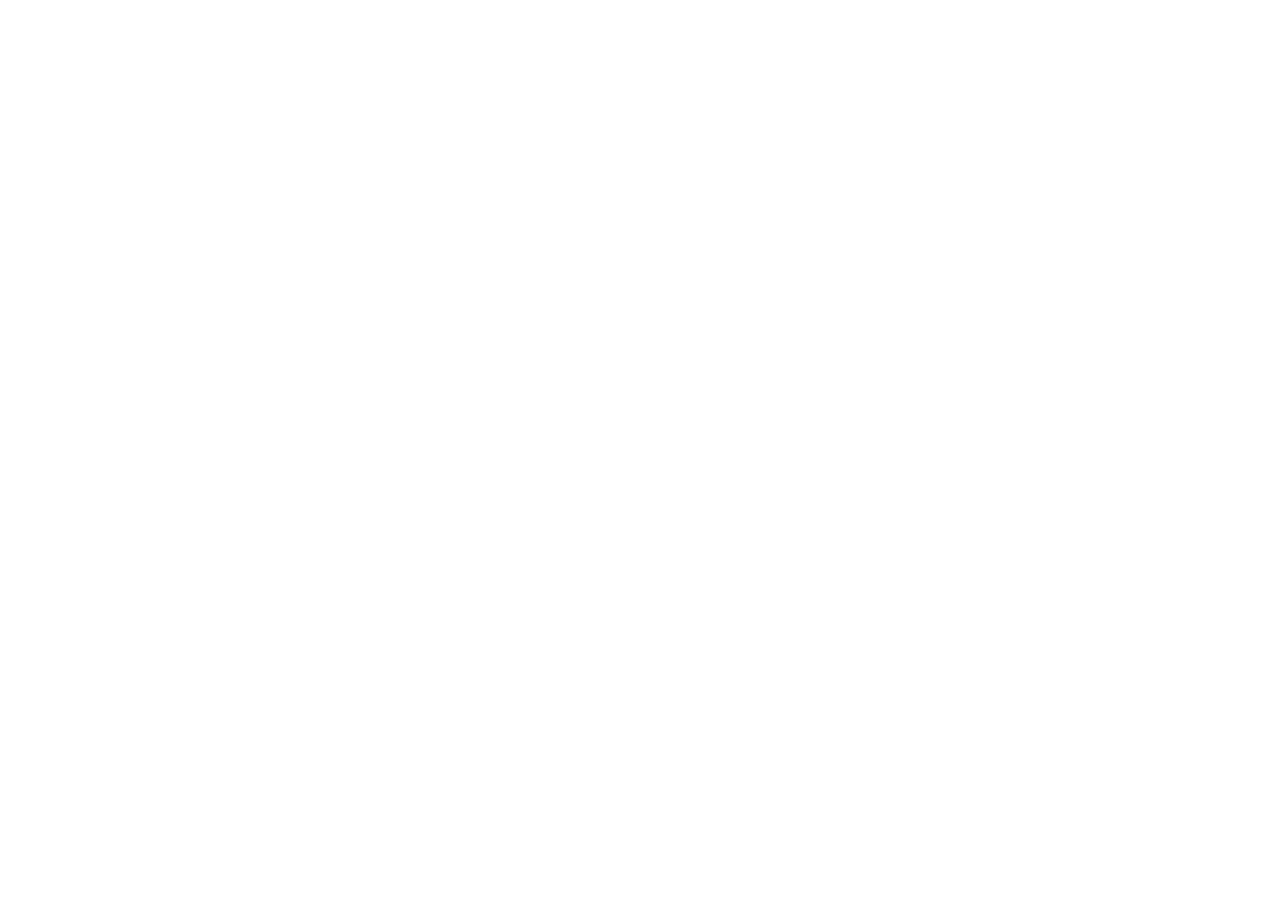
==== index.html @ 8a323f97 "Update index.html" ====
<!DOCTYPE html>
<html lang="en">
<head>
    <meta charset="UTF-8">
    <meta name="viewport" content="width=device-width, initial-scale=1.0">
    <meta http-equiv="refresh" content="0; url=https://github.com/doughmination">
    <title>Redirecting...</title>
    <link rel="stylesheet" href="/style.css">
</head>
<body>
    <div class="container">
        <a rel="me" href="https://mastodon.social/@doughmination" style="display: none;"></a>
        <h1>Redirecting...</h1>
        <div class="spinner"></div>
        <p>If you are not redirected automatically, <a href="https://github.com/doughmination">click here</a>.</p>
    </div>
    
    <script>
        // JavaScript redirect as backup
        window.location.href = "https://github.com/doughmination";
    </script>
</body>
</html>
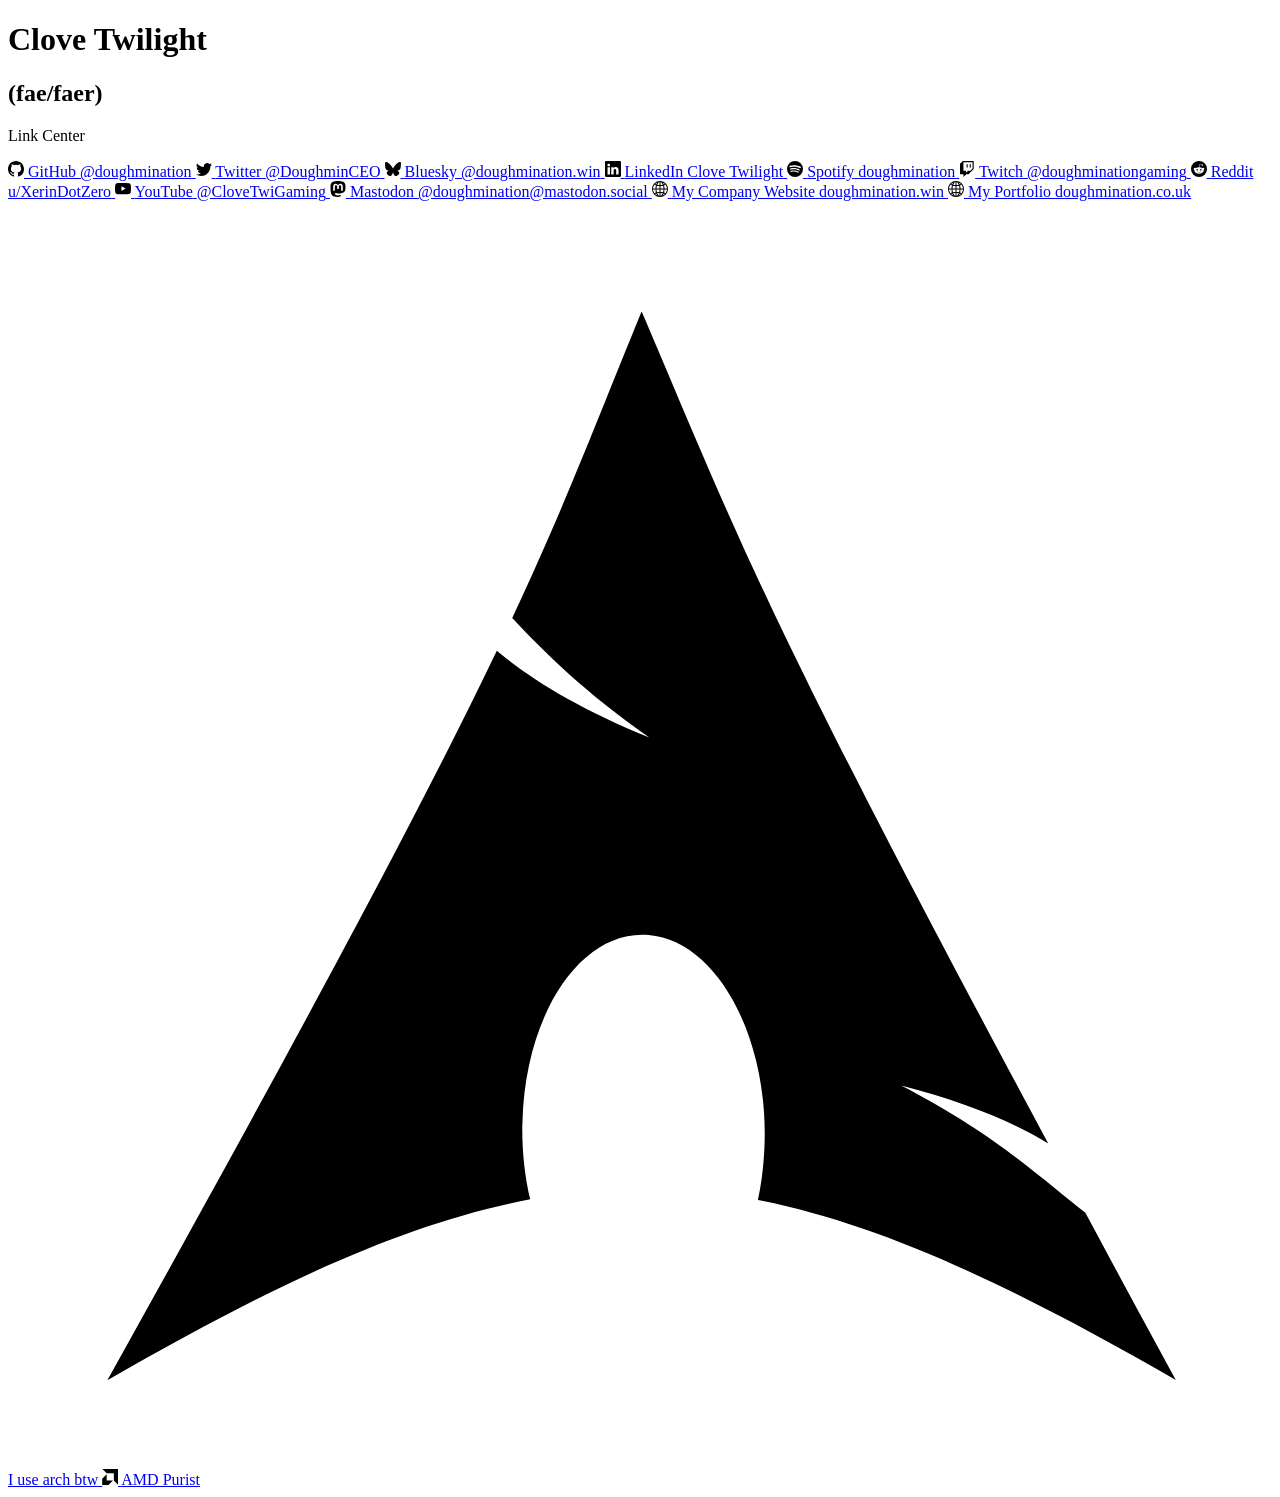
==== commit cc8b89df: "Finish site" ====
--- a/index.html
+++ b/index.html
@@ -1,23 +1,156 @@
 <!DOCTYPE html>
 <html lang="en">
+
 <head>
     <meta charset="UTF-8">
     <meta name="viewport" content="width=device-width, initial-scale=1.0">
-    <meta http-equiv="refresh" content="0; url=https://github.com/doughmination">
-    <title>Redirecting...</title>
+    <title>Clove Twilight - Link Center</title>
     <link rel="stylesheet" href="/style.css">
+    <link rel="icon" type="image/svg+xml" href="/svg/favicon.svg">
+
+    <!-- SEO Meta Tags -->
+    <meta name="description" content="Link Center for Clove Twilight" />
+    <meta name="keywords" content="Portfolio, Personal, Developer" />
+    <meta name="author" content="doughmination" />
+    <meta name="robots" content="index, follow, max-image-preview:large, max-snippet:-1, max-video-preview:-1" />
+
+    <!-- Canonical URL -->
+    <link rel="canonical" href="https://doughmination.github.io" />
+
+    <!-- Alternate for mobile -->
+    <link rel="alternate" media="only screen and (max-width: 640px)" href="https://doughmination.github.io" />
+
+    <!-- Theme Color -->
+    <meta name="theme-color" content="#cba6f7" />
+
+    <!-- Open Graph / Discord / Facebook -->
+    <meta property="og:site_name" content="Clove Twilight">
+    <meta property="og:title" content="Clove Twilight - Link Center" />
+    <meta property="og:description" content="Link Center for Clove Twilight" />
+    <meta property="og:type" content="website" />
+    <meta property="og:url" content="https://doughmination.github.io" />
+    <meta property="og:locale" content="en_GB" />
+
+    <!-- Twitter Card -->
+    <meta name="twitter:card" content="summary_large_image" />
+    <meta name="twitter:title" content="Clove Twilight - Link Center" />
+    <meta name="twitter:description" content="Link Center for Clove Twilight" />
+    <link href="/style.css" rel="stylesheet" />
 </head>
+
 <body>
-    <div class="container">
-        <a rel="me" href="https://mastodon.social/@doughmination" style="display: none;"></a>
-        <h1>Redirecting...</h1>
-        <div class="spinner"></div>
-        <p>If you are not redirected automatically, <a href="https://github.com/doughmination">click here</a>.</p>
-    </div>
-    
-    <script>
-        // JavaScript redirect as backup
-        window.location.href = "https://github.com/doughmination";
-    </script>
+    <a rel="me" href="https://mastodon.social/@doughmination" style="display: none;"></a>
+    <main class="hub">
+        <header class="hub-header">
+            <h1>Clove Twilight</h1>
+            <h2 class="pronouns">(fae/faer)</h2>
+            <p class="tagline">Link Center</p>
+        </header>
+
+        <nav class="links">
+            <a class="link-card" href="https://github.com/doughmination">
+                <img class="icon" src="/svg/github.svg" alt="">
+                <span class="link-text">
+                    <span class="link-title">GitHub</span>
+                    <span class="link-sub">@doughmination</span>
+                </span>
+            </a>
+
+            <a class="link-card" href="https://x.com/DoughminCEO">
+                <img class="icon" src="/svg/twitter.svg" alt="">
+                <span class="link-text">
+                    <span class="link-title">Twitter</span>
+                    <span class="link-sub">@DoughminCEO</span>
+                </span>
+            </a>
+
+            <a class="link-card" href="https://bsky.app/profile/doughmination.win">
+                <img class="icon" src="/svg/bluesky.svg" alt="">
+                <span class="link-text">
+                    <span class="link-title">Bluesky</span>
+                    <span class="link-sub">@doughmination.win</span>
+                </span>
+            </a>
+
+            <a class="link-card" href="https://www.linkedin.com/in/estrogen/">
+                <img class="icon" src="/svg/linkedin.svg" alt="">
+                <span class="link-text">
+                    <span class="link-title">LinkedIn</span>
+                    <span class="link-sub">Clove Twilight</span>
+                </span>
+            </a>
+
+            <a class="link-card" href="https://open.spotify.com/user/x060f5w4ftwv8zc8fi9662t70">
+                <img class="icon" src="/svg/spotify.svg" alt="">
+                <span class="link-text">
+                    <span class="link-title">Spotify</span>
+                    <span class="link-sub">doughmination</span>
+                </span>
+            </a>
+
+            <a class="link-card" href="https://www.twitch.tv/doughminationgaming">
+                <img class="icon" src="/svg/twitch.svg" alt="">
+                <span class="link-text">
+                    <span class="link-title">Twitch</span>
+                    <span class="link-sub">@doughminationgaming</span>
+                </span>
+            </a>
+
+            <a class="link-card" href="https://www.reddit.com/user/XerinDotZero/">
+                <img class="icon" src="/svg/reddit.svg" alt="">
+                <span class="link-text">
+                    <span class="link-title">Reddit</span>
+                    <span class="link-sub">u/XerinDotZero</span>
+                </span>
+            </a>
+
+            <a class="link-card" href="https://www.youtube.com/@CloveTwiGaming">
+                <img class="icon" src="/svg/youtube.svg" alt="">
+                <span class="link-text">
+                    <span class="link-title">YouTube</span>
+                    <span class="link-sub">@CloveTwiGaming</span>
+                </span>
+            </a>
+
+            <a class="link-card" rel="me" href="https://mastodon.social/@doughmination">
+                <img class="icon" src="/svg/mastodon.svg" alt="">
+                <span class="link-text">
+                    <span class="link-title">Mastodon</span>
+                    <span class="link-sub">@doughmination@mastodon.social</span>
+                </span>
+            </a>
+
+            <a class="link-card" href="https://doughmination.win/">
+                <img class="icon" src="/svg/site.svg" alt="">
+                <span class="link-text">
+                    <span class="link-title">My Company Website</span>
+                    <span class="link-sub">doughmination.win</span>
+                </span>
+            </a>
+
+            <a class="link-card" href="https://doughmination.co.uk/">
+                <img class="icon" src="/svg/site.svg" alt="">
+                <span class="link-text">
+                    <span class="link-title">My Portfolio</span>
+                    <span class="link-sub">doughmination.co.uk</span>
+                </span>
+            </a>
+
+            <a class="link-card arch" href="/">
+                <img class="icon" src="/svg/arch.svg" alt="">
+                <span class="link-text">
+                    <span class="link-title">I use arch btw</span>
+                </span>
+            </a>
+            <a class="link-card arch" href="/">
+                <img class="icon" src="/svg/amd.svg" alt="">
+                <span class="link-text">
+                    <span class="link-title">AMD Purist</span>
+                </span>
+            </a>
+        </nav>
+    </main>
+    <script src="/cat.js" data-cat="/oneko.gif"></script>
 </body>
-</html>
+
+</html>
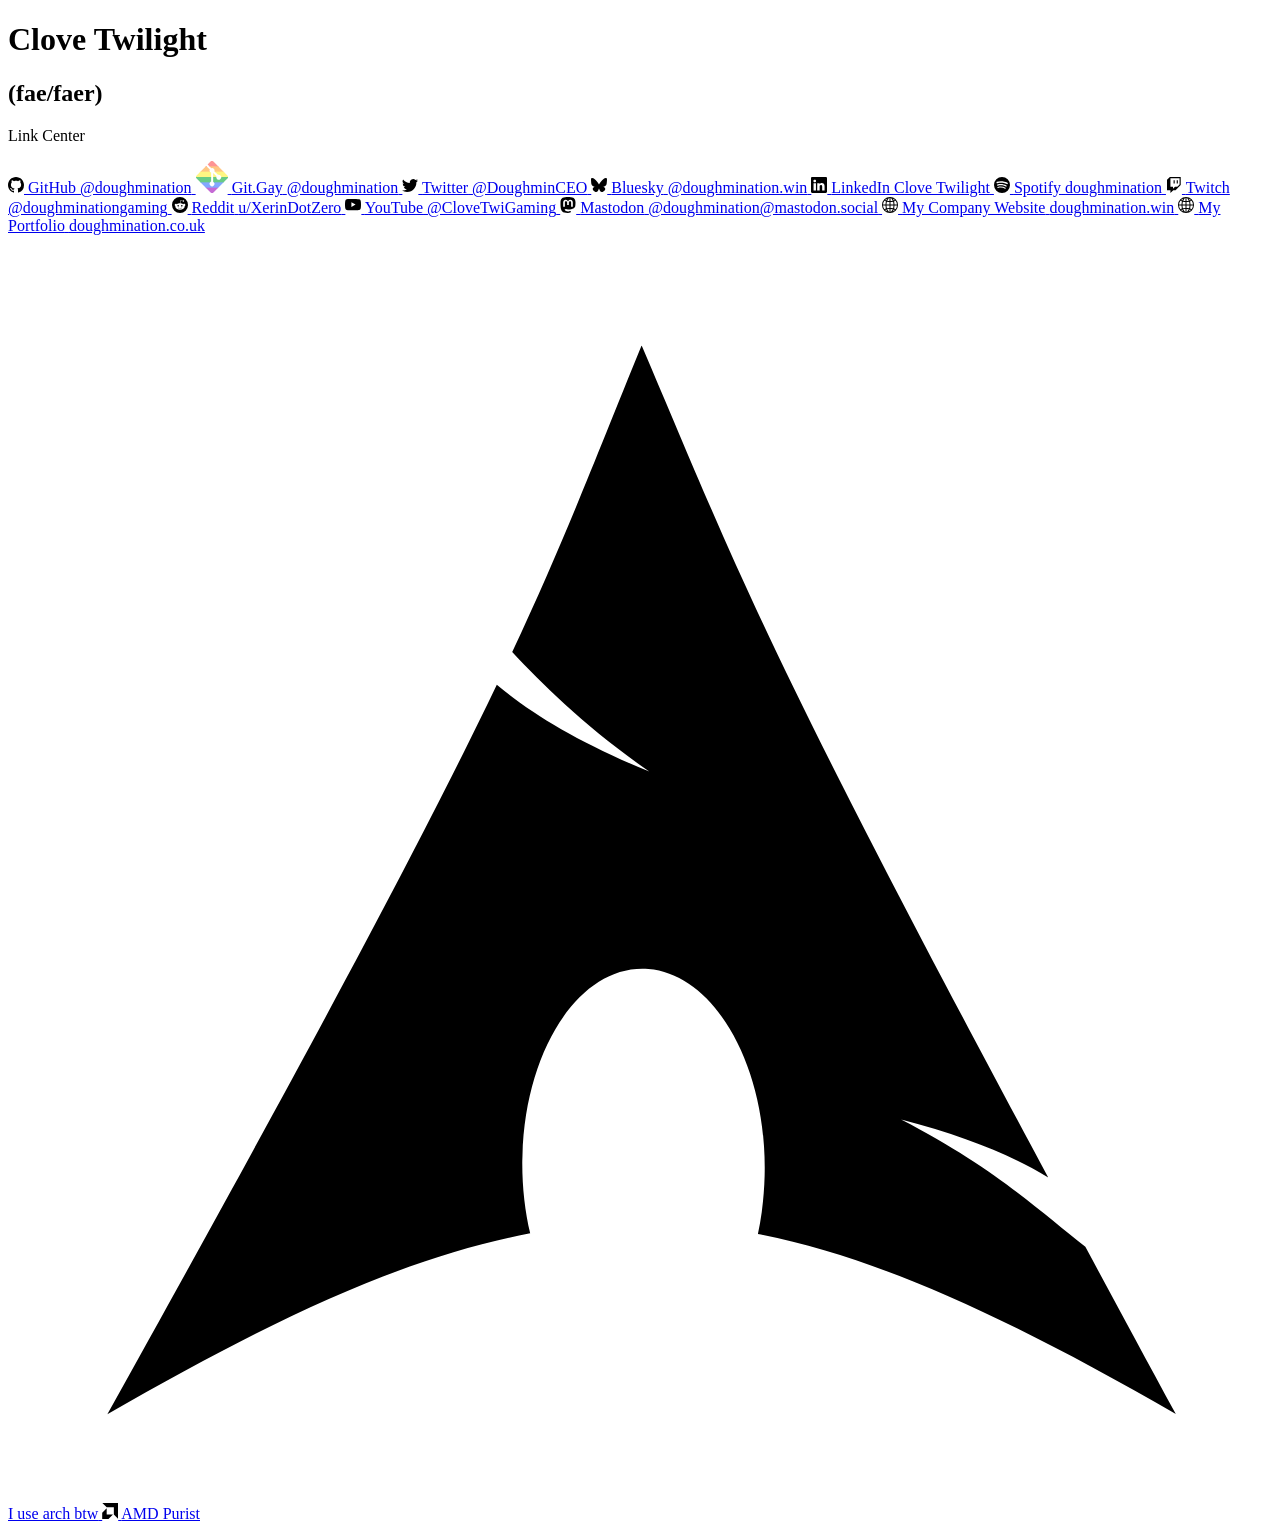
==== commit e20dd636: "ALMOST FORGOT GIT.GAY" ====
--- a/index.html
+++ b/index.html
@@ -52,6 +52,14 @@
                 <img class="icon" src="/svg/github.svg" alt="">
                 <span class="link-text">
                     <span class="link-title">GitHub</span>
+                    <span class="link-sub">@doughmination</span>
+                </span>
+            </a>
+
+            <a class="link-card" href="https://git.gay/doughmination">
+                <img class="icon" src="/svg/git-gay.svg" alt="">
+                <span class="link-text">
+                    <span class="link-title">Git.Gay</span>
                     <span class="link-sub">@doughmination</span>
                 </span>
             </a>
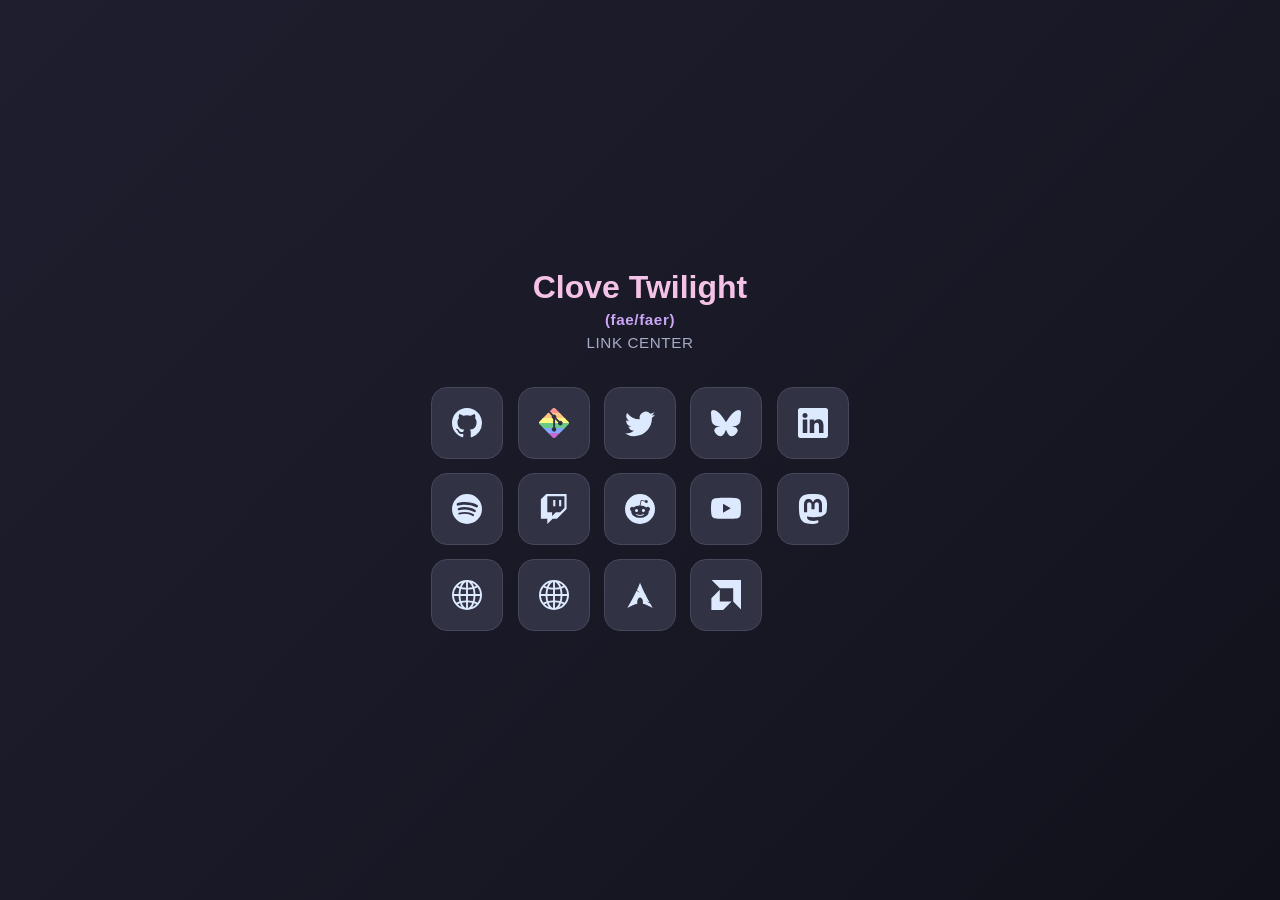
==== commit 97ca82dd: "okay minor fix" ====
--- a/index.html
+++ b/index.html
@@ -57,7 +57,7 @@
             </a>
 
             <a class="link-card" href="https://git.gay/doughmination">
-                <img class="icon" src="/svg/git-gay.svg" alt="">
+                <img class="icon raw" src="/svg/git-gay.svg" alt="">
                 <span class="link-text">
                     <span class="link-title">Git.Gay</span>
                     <span class="link-sub">@doughmination</span>
--- a/style.css
+++ b/style.css
@@ -0,0 +1,219 @@
+/* Comic Code Import*/
+@font-face {
+  font-family: 'Comic Code';
+  src: url('https://fonts.doughmination.co.uk/ComicCode-Regular_2022-05-24-151938_hsmz.woff2') format('woff2'),
+    url('https://fonts.doughmination.co.uk/ComicCode-Regular_2022-05-24-151938_hsmz.woff') format('woff');
+  font-weight: 400;
+  font-style: normal;
+}
+
+@font-face {
+  font-family: 'Comic Code';
+  src: url('https://fonts.doughmination.co.uk/ComicCode-Italic_2022-05-24-151939_rdtu.woff2') format('woff2'),
+    url('https://fonts.doughmination.co.uk/ComicCode-Italic_2022-05-24-151939_rdtu.woff') format('woff');
+  font-weight: 400;
+  font-style: italic;
+}
+
+@font-face {
+  font-family: 'Comic Code';
+  src: url('https://fonts.doughmination.co.uk/ComicCode-Medium_2022-05-24-151941_ugqm.woff2') format('woff2'),
+    url('https://fonts.doughmination.co.uk/ComicCode-Medium_2022-05-24-151941_ugqm.woff') format('woff');
+  font-weight: 500;
+  font-style: normal;
+}
+
+@font-face {
+  font-family: 'Comic Code';
+  src: url('https://fonts.doughmination.co.uk/ComicCode-Bold_2022-05-24-152309_zqkm.woff2') format('woff2'),
+    url('https://fonts.doughmination.co.uk/ComicCode-Bold_2022-05-24-152309_zqkm.woff') format('woff');
+  font-weight: 700;
+  font-style: normal;
+}
+
+:root {
+  /* https://catppuccin.com/palette/ */
+  /* Catppuccin Mocha */
+  /* accents */
+  --rosewater: #f5e0dc;
+  --flamingo: #f2cdcd;
+  --pink: #f5c2e7;
+  --mauve: #cba6f7;
+  --red: #f38ba8;
+  --maroon: #eba0ac;
+  --peach: #fab387;
+  --yellow: #f9e2af;
+  --green: #a6e3a1;
+  --teal: #94e2d5;
+  --sky: #89dceb;
+  --saphire: #74c7ec;
+  --blue: #89b4fa;
+  /* a lovely new blue passport */
+  --lavender: #b4befe;
+  /* Text */
+  --text: #cdd6f4;
+  --subtext-0: #a6adc8;
+  --subtext-1: #bac2de;
+  --overlay-0: #6c7086;
+  --overlay-1: #7f849c;
+  --overlay-2: #9399b2;
+  --surface-0: #313244;
+  --surface-1: #45475a;
+  --surface-2: #585b70;
+  /* Backgrounds */
+  --base: #1e1e2e;
+  --mantle: #181825;
+  --crust: #11111b;
+  /* Is this the crusty crab? */
+}
+
+* {
+  box-sizing: border-box;
+}
+
+body {
+  font-family: 'Comic Code', sans-serif;
+  display: flex;
+  justify-content: center;
+  align-items: center;
+  min-height: 100vh;
+  margin: 0;
+  padding: 2rem 1rem;
+  background: linear-gradient(135deg, var(--base) 0%, var(--mantle) 60%, var(--crust) 100%);
+  color: var(--text);
+}
+
+.hub {
+  width: 100%;
+  max-width: 460px;
+}
+
+.hub-header {
+  text-align: center;
+  margin-bottom: 2.25rem;
+}
+
+.hub-header h1 {
+  margin: 0;
+  font-size: 2rem;
+  font-weight: 700;
+  color: var(--pink);
+}
+
+.tagline {
+  margin: 0.35rem 0 0;
+  color: var(--subtext-0);
+  font-size: 0.95rem;
+  letter-spacing: 0.04em;
+  text-transform: uppercase;
+}
+
+.pronouns {
+    margin: 0.35rem 0 0;
+  color: var(--mauve);
+  font-size: 0.95rem;
+  letter-spacing: 0.04em;
+  text-transform: lowercase;
+}
+
+.links {
+  display: grid;
+  grid-template-columns: repeat(auto-fit, 72px);
+  gap: 0.9rem;
+  justify-content: center;
+}
+
+.link-card {
+  position: relative;
+  display: flex;
+  align-items: center;
+  justify-content: center;
+  width: 72px;
+  height: 72px;
+  border-radius: 16px;
+  background: var(--surface-0);
+  border: 1px solid var(--surface-1);
+  color: var(--text);
+  text-decoration: none;
+  transition: transform 0.15s ease, border-color 0.15s ease,
+    background 0.15s ease, box-shadow 0.15s ease;
+}
+
+.link-card:hover {
+  transform: translateY(-3px);
+  background: var(--surface-1);
+  border-color: var(--pink);
+  box-shadow: 0 6px 20px rgba(245, 194, 231, 0.22);
+}
+
+.icon {
+  width: 30px;
+  height: 30px;
+  flex-shrink: 0;
+  filter: invert(86%) sepia(8%) saturate(900%) hue-rotate(190deg) brightness(105%);
+}
+
+.link-card:hover .icon {
+  filter: invert(78%) sepia(36%) saturate(640%) hue-rotate(280deg) brightness(105%);
+}
+
+/* Keep multicolor icons (e.g. git.gay) at their true colors */
+.icon.raw,
+.link-card:hover .icon.raw {
+  filter: none;
+}
+
+/* Details revealed on hover as a tooltip */
+.link-text {
+  position: absolute;
+  bottom: calc(100% + 10px);
+  left: 50%;
+  transform: translateX(-50%) translateY(4px);
+  display: flex;
+  flex-direction: column;
+  align-items: center;
+  gap: 0.1rem;
+  padding: 0.5rem 0.75rem;
+  border-radius: 10px;
+  background: var(--crust);
+  border: 1px solid var(--pink);
+  box-shadow: 0 6px 18px rgba(17, 17, 27, 0.55);
+  white-space: nowrap;
+  line-height: 1.3;
+  opacity: 0;
+  pointer-events: none;
+  transition: opacity 0.15s ease, transform 0.15s ease;
+  z-index: 10;
+}
+
+/* Tooltip arrow */
+.link-text::after {
+  content: "";
+  position: absolute;
+  top: 100%;
+  left: 50%;
+  transform: translateX(-50%);
+  border: 6px solid transparent;
+  border-top-color: var(--pink);
+}
+
+.link-card:hover .link-text,
+.link-card:focus-visible .link-text {
+  opacity: 1;
+  transform: translateX(-50%) translateY(0);
+}
+
+.link-title {
+  font-weight: 500;
+  font-size: 0.95rem;
+  color: var(--text);
+}
+
+.link-sub {
+  font-size: 0.78rem;
+  color: var(--subtext-0);
+}
+
+.link-card.arch .link-title {
+  color: var(--pink);
+}
--- a/style.css
+++ b/style.css
@@ -0,0 +1,219 @@
+/* Comic Code Import*/
+@font-face {
+  font-family: 'Comic Code';
+  src: url('https://fonts.doughmination.co.uk/ComicCode-Regular_2022-05-24-151938_hsmz.woff2') format('woff2'),
+    url('https://fonts.doughmination.co.uk/ComicCode-Regular_2022-05-24-151938_hsmz.woff') format('woff');
+  font-weight: 400;
+  font-style: normal;
+}
+
+@font-face {
+  font-family: 'Comic Code';
+  src: url('https://fonts.doughmination.co.uk/ComicCode-Italic_2022-05-24-151939_rdtu.woff2') format('woff2'),
+    url('https://fonts.doughmination.co.uk/ComicCode-Italic_2022-05-24-151939_rdtu.woff') format('woff');
+  font-weight: 400;
+  font-style: italic;
+}
+
+@font-face {
+  font-family: 'Comic Code';
+  src: url('https://fonts.doughmination.co.uk/ComicCode-Medium_2022-05-24-151941_ugqm.woff2') format('woff2'),
+    url('https://fonts.doughmination.co.uk/ComicCode-Medium_2022-05-24-151941_ugqm.woff') format('woff');
+  font-weight: 500;
+  font-style: normal;
+}
+
+@font-face {
+  font-family: 'Comic Code';
+  src: url('https://fonts.doughmination.co.uk/ComicCode-Bold_2022-05-24-152309_zqkm.woff2') format('woff2'),
+    url('https://fonts.doughmination.co.uk/ComicCode-Bold_2022-05-24-152309_zqkm.woff') format('woff');
+  font-weight: 700;
+  font-style: normal;
+}
+
+:root {
+  /* https://catppuccin.com/palette/ */
+  /* Catppuccin Mocha */
+  /* accents */
+  --rosewater: #f5e0dc;
+  --flamingo: #f2cdcd;
+  --pink: #f5c2e7;
+  --mauve: #cba6f7;
+  --red: #f38ba8;
+  --maroon: #eba0ac;
+  --peach: #fab387;
+  --yellow: #f9e2af;
+  --green: #a6e3a1;
+  --teal: #94e2d5;
+  --sky: #89dceb;
+  --saphire: #74c7ec;
+  --blue: #89b4fa;
+  /* a lovely new blue passport */
+  --lavender: #b4befe;
+  /* Text */
+  --text: #cdd6f4;
+  --subtext-0: #a6adc8;
+  --subtext-1: #bac2de;
+  --overlay-0: #6c7086;
+  --overlay-1: #7f849c;
+  --overlay-2: #9399b2;
+  --surface-0: #313244;
+  --surface-1: #45475a;
+  --surface-2: #585b70;
+  /* Backgrounds */
+  --base: #1e1e2e;
+  --mantle: #181825;
+  --crust: #11111b;
+  /* Is this the crusty crab? */
+}
+
+* {
+  box-sizing: border-box;
+}
+
+body {
+  font-family: 'Comic Code', sans-serif;
+  display: flex;
+  justify-content: center;
+  align-items: center;
+  min-height: 100vh;
+  margin: 0;
+  padding: 2rem 1rem;
+  background: linear-gradient(135deg, var(--base) 0%, var(--mantle) 60%, var(--crust) 100%);
+  color: var(--text);
+}
+
+.hub {
+  width: 100%;
+  max-width: 460px;
+}
+
+.hub-header {
+  text-align: center;
+  margin-bottom: 2.25rem;
+}
+
+.hub-header h1 {
+  margin: 0;
+  font-size: 2rem;
+  font-weight: 700;
+  color: var(--pink);
+}
+
+.tagline {
+  margin: 0.35rem 0 0;
+  color: var(--subtext-0);
+  font-size: 0.95rem;
+  letter-spacing: 0.04em;
+  text-transform: uppercase;
+}
+
+.pronouns {
+    margin: 0.35rem 0 0;
+  color: var(--mauve);
+  font-size: 0.95rem;
+  letter-spacing: 0.04em;
+  text-transform: lowercase;
+}
+
+.links {
+  display: grid;
+  grid-template-columns: repeat(auto-fit, 72px);
+  gap: 0.9rem;
+  justify-content: center;
+}
+
+.link-card {
+  position: relative;
+  display: flex;
+  align-items: center;
+  justify-content: center;
+  width: 72px;
+  height: 72px;
+  border-radius: 16px;
+  background: var(--surface-0);
+  border: 1px solid var(--surface-1);
+  color: var(--text);
+  text-decoration: none;
+  transition: transform 0.15s ease, border-color 0.15s ease,
+    background 0.15s ease, box-shadow 0.15s ease;
+}
+
+.link-card:hover {
+  transform: translateY(-3px);
+  background: var(--surface-1);
+  border-color: var(--pink);
+  box-shadow: 0 6px 20px rgba(245, 194, 231, 0.22);
+}
+
+.icon {
+  width: 30px;
+  height: 30px;
+  flex-shrink: 0;
+  filter: invert(86%) sepia(8%) saturate(900%) hue-rotate(190deg) brightness(105%);
+}
+
+.link-card:hover .icon {
+  filter: invert(78%) sepia(36%) saturate(640%) hue-rotate(280deg) brightness(105%);
+}
+
+/* Keep multicolor icons (e.g. git.gay) at their true colors */
+.icon.raw,
+.link-card:hover .icon.raw {
+  filter: none;
+}
+
+/* Details revealed on hover as a tooltip */
+.link-text {
+  position: absolute;
+  bottom: calc(100% + 10px);
+  left: 50%;
+  transform: translateX(-50%) translateY(4px);
+  display: flex;
+  flex-direction: column;
+  align-items: center;
+  gap: 0.1rem;
+  padding: 0.5rem 0.75rem;
+  border-radius: 10px;
+  background: var(--crust);
+  border: 1px solid var(--pink);
+  box-shadow: 0 6px 18px rgba(17, 17, 27, 0.55);
+  white-space: nowrap;
+  line-height: 1.3;
+  opacity: 0;
+  pointer-events: none;
+  transition: opacity 0.15s ease, transform 0.15s ease;
+  z-index: 10;
+}
+
+/* Tooltip arrow */
+.link-text::after {
+  content: "";
+  position: absolute;
+  top: 100%;
+  left: 50%;
+  transform: translateX(-50%);
+  border: 6px solid transparent;
+  border-top-color: var(--pink);
+}
+
+.link-card:hover .link-text,
+.link-card:focus-visible .link-text {
+  opacity: 1;
+  transform: translateX(-50%) translateY(0);
+}
+
+.link-title {
+  font-weight: 500;
+  font-size: 0.95rem;
+  color: var(--text);
+}
+
+.link-sub {
+  font-size: 0.78rem;
+  color: var(--subtext-0);
+}
+
+.link-card.arch .link-title {
+  color: var(--pink);
+}
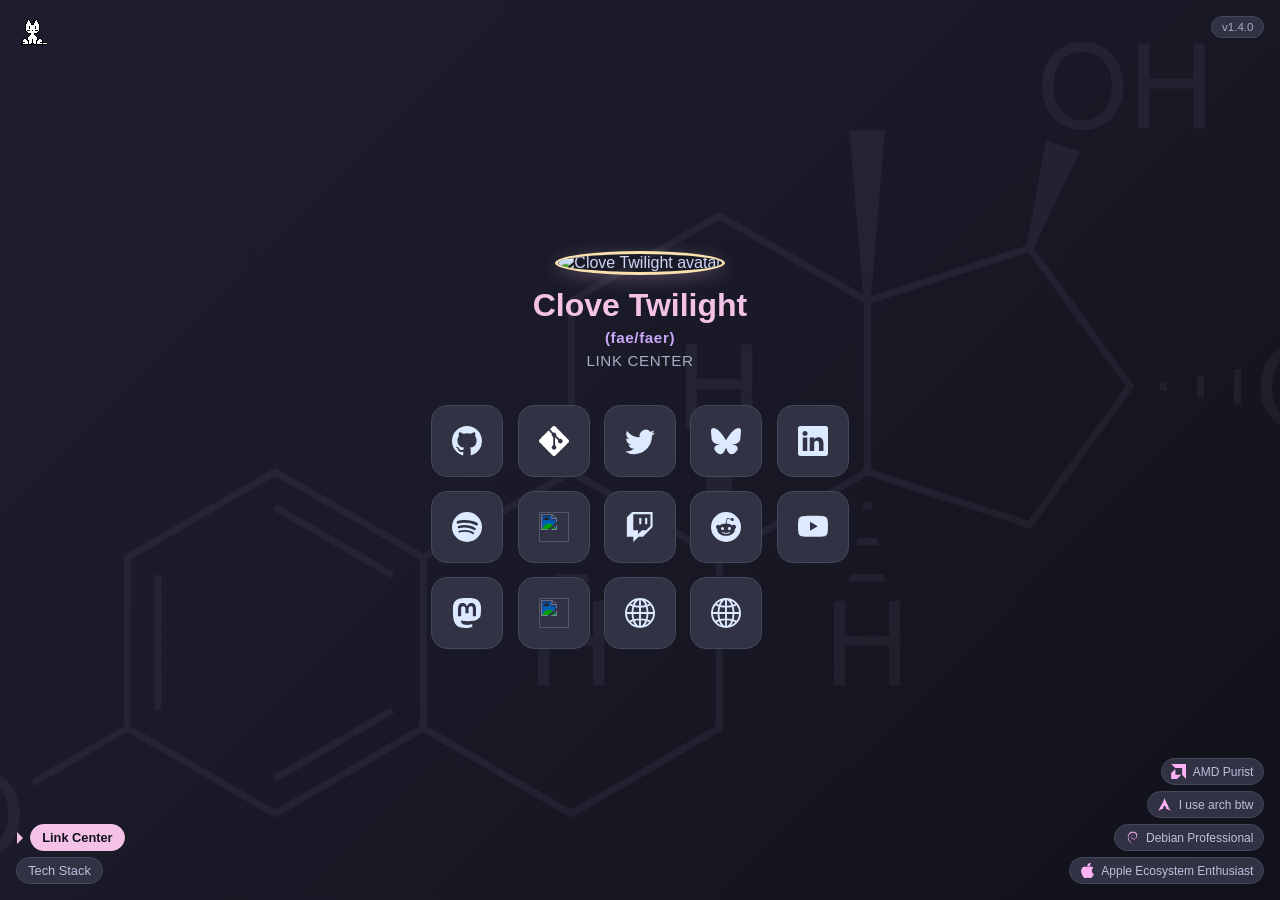
==== commit 185383c6: "Add changelog, some extra cats and some other cool things" ====
--- a/index.html
+++ b/index.html
@@ -5,8 +5,8 @@
     <meta charset="UTF-8">
     <meta name="viewport" content="width=device-width, initial-scale=1.0">
     <title>Clove Twilight - Link Center</title>
-    <link rel="stylesheet" href="/style.css">
-    <link rel="icon" type="image/svg+xml" href="/svg/favicon.svg">
+    <link rel="stylesheet" href="/css/style.css">
+    <link rel="icon" type="image/svg+xml" href="/images/favicon.svg">
 
     <!-- SEO Meta Tags -->
     <meta name="description" content="Link Center for Clove Twilight" />
@@ -15,33 +15,52 @@
     <meta name="robots" content="index, follow, max-image-preview:large, max-snippet:-1, max-video-preview:-1" />
 
     <!-- Canonical URL -->
-    <link rel="canonical" href="https://doughmination.github.io" />
+    <link rel="canonical" href="https://clove.is-a.dev" />
 
     <!-- Alternate for mobile -->
-    <link rel="alternate" media="only screen and (max-width: 640px)" href="https://doughmination.github.io" />
+    <link rel="alternate" media="only screen and (max-width: 640px)" href="https://clove.is-a.dev" />
 
     <!-- Theme Color -->
-    <meta name="theme-color" content="#cba6f7" />
+    <meta name="theme-color" content="#f5c2e7" />
 
     <!-- Open Graph / Discord / Facebook -->
-    <meta property="og:site_name" content="Clove Twilight">
-    <meta property="og:title" content="Clove Twilight - Link Center" />
+    <meta property="og:site_name" content="clove.is-a.dev" />
+    <meta property="og:title" content="Clove Twilight" />
     <meta property="og:description" content="Link Center for Clove Twilight" />
     <meta property="og:type" content="website" />
-    <meta property="og:url" content="https://doughmination.github.io" />
+    <meta property="og:url" content="https://clove.is-a.dev" />
     <meta property="og:locale" content="en_GB" />
 
     <!-- Twitter Card -->
     <meta name="twitter:card" content="summary_large_image" />
-    <meta name="twitter:title" content="Clove Twilight - Link Center" />
+    <meta name="twitter:title" content="Clove Twilight" />
     <meta name="twitter:description" content="Link Center for Clove Twilight" />
-    <link href="/style.css" rel="stylesheet" />
 </head>
 
 <body>
+    <header class="nav">
+        <nav class="nav-links">
+            <a class="nav-link selected" data-href="/">Link Center</a>
+            <a class="nav-link" data-href="/tech-stack">Tech Stack</a>
+        </nav>
+    </header>
     <a rel="me" href="https://mastodon.social/@doughmination" style="display: none;"></a>
+
+    <a class="now-playing" id="now-playing" target="_blank" rel="noopener" hidden>
+        <img class="np-art" alt="" referrerpolicy="no-referrer">
+        <span class="np-bars" aria-hidden="true"><i></i><i></i><i></i><i></i></span>
+        <span class="np-text">
+            <span class="np-label">Now playing</span>
+            <span class="np-track"></span>
+            <span class="np-artist"></span>
+        </span>
+    </a>
+
+    <a class="version-tag" data-href="/changelog" title="Changelog">v1.4.0</a>
+
     <main class="hub">
         <header class="hub-header">
+            <img class="pfp" src="https://cdn.discordapp.com/avatars/1464890289922641993/83c6f674b7bdf901ab7b1e65204795ca.png" alt="Clove Twilight avatar">
             <h1>Clove Twilight</h1>
             <h2 class="pronouns">(fae/faer)</h2>
             <p class="tagline">Link Center</p>
@@ -49,7 +68,7 @@
 
         <nav class="links">
             <a class="link-card" href="https://github.com/doughmination">
-                <img class="icon" src="/svg/github.svg" alt="">
+                <img class="icon" src="/images/github.svg" alt="">
                 <span class="link-text">
                     <span class="link-title">GitHub</span>
                     <span class="link-sub">@doughmination</span>
@@ -57,7 +76,7 @@
             </a>
 
             <a class="link-card" href="https://git.gay/doughmination">
-                <img class="icon raw" src="/svg/git-gay.svg" alt="">
+                <img class="icon raw" src="/images/git-gay.svg" alt="">
                 <span class="link-text">
                     <span class="link-title">Git.Gay</span>
                     <span class="link-sub">@doughmination</span>
@@ -65,7 +84,7 @@
             </a>
 
             <a class="link-card" href="https://x.com/DoughminCEO">
-                <img class="icon" src="/svg/twitter.svg" alt="">
+                <img class="icon" src="/images/twitter.svg" alt="">
                 <span class="link-text">
                     <span class="link-title">Twitter</span>
                     <span class="link-sub">@DoughminCEO</span>
@@ -73,7 +92,7 @@
             </a>
 
             <a class="link-card" href="https://bsky.app/profile/doughmination.win">
-                <img class="icon" src="/svg/bluesky.svg" alt="">
+                <img class="icon" src="/images/bluesky.svg" alt="">
                 <span class="link-text">
                     <span class="link-title">Bluesky</span>
                     <span class="link-sub">@doughmination.win</span>
@@ -81,7 +100,7 @@
             </a>
 
             <a class="link-card" href="https://www.linkedin.com/in/estrogen/">
-                <img class="icon" src="/svg/linkedin.svg" alt="">
+                <img class="icon" src="/images/linkedin.svg" alt="">
                 <span class="link-text">
                     <span class="link-title">LinkedIn</span>
                     <span class="link-sub">Clove Twilight</span>
@@ -89,15 +108,23 @@
             </a>
 
             <a class="link-card" href="https://open.spotify.com/user/x060f5w4ftwv8zc8fi9662t70">
-                <img class="icon" src="/svg/spotify.svg" alt="">
+                <img class="icon" src="/images/spotify.svg" alt="">
                 <span class="link-text">
                     <span class="link-title">Spotify</span>
                     <span class="link-sub">doughmination</span>
                 </span>
             </a>
 
+            <a class="link-card" href="https://discord.gg/TransRights">
+                <img class="icon" src="/images/discord.svg" alt="">
+                <span class="link-text">
+                    <span class="link-title">Discord</span>
+                    <span class="link-sub">Girls Discord Server</span>
+                </span>
+            </a>
+
             <a class="link-card" href="https://www.twitch.tv/doughminationgaming">
-                <img class="icon" src="/svg/twitch.svg" alt="">
+                <img class="icon" src="/images/twitch.svg" alt="">
                 <span class="link-text">
                     <span class="link-title">Twitch</span>
                     <span class="link-sub">@doughminationgaming</span>
@@ -105,7 +132,7 @@
             </a>
 
             <a class="link-card" href="https://www.reddit.com/user/XerinDotZero/">
-                <img class="icon" src="/svg/reddit.svg" alt="">
+                <img class="icon" src="/images/reddit.svg" alt="">
                 <span class="link-text">
                     <span class="link-title">Reddit</span>
                     <span class="link-sub">u/XerinDotZero</span>
@@ -113,7 +140,7 @@
             </a>
 
             <a class="link-card" href="https://www.youtube.com/@CloveTwiGaming">
-                <img class="icon" src="/svg/youtube.svg" alt="">
+                <img class="icon" src="/images/youtube.svg" alt="">
                 <span class="link-text">
                     <span class="link-title">YouTube</span>
                     <span class="link-sub">@CloveTwiGaming</span>
@@ -121,15 +148,23 @@
             </a>
 
             <a class="link-card" rel="me" href="https://mastodon.social/@doughmination">
-                <img class="icon" src="/svg/mastodon.svg" alt="">
+                <img class="icon" src="/images/mastodon.svg" alt="">
                 <span class="link-text">
                     <span class="link-title">Mastodon</span>
                     <span class="link-sub">@doughmination@mastodon.social</span>
                 </span>
             </a>
 
+            <a class="link-card" href="mailto:admin@doughmination.win">
+                <img class="icon" src="/images/email.svg" alt="">
+                <span class="link-text">
+                    <span class="link-title">Email</span>
+                    <span class="link-sub">admin@doughmination.win</span>
+                </span>
+            </a>
+
             <a class="link-card" href="https://doughmination.win/">
-                <img class="icon" src="/svg/site.svg" alt="">
+                <img class="icon" src="/images/site.svg" alt="">
                 <span class="link-text">
                     <span class="link-title">My Company Website</span>
                     <span class="link-sub">doughmination.win</span>
@@ -137,28 +172,39 @@
             </a>
 
             <a class="link-card" href="https://doughmination.co.uk/">
-                <img class="icon" src="/svg/site.svg" alt="">
+                <img class="icon" src="/images/site.svg" alt="">
                 <span class="link-text">
                     <span class="link-title">My Portfolio</span>
                     <span class="link-sub">doughmination.co.uk</span>
                 </span>
             </a>
 
-            <a class="link-card arch" href="/">
-                <img class="icon" src="/svg/arch.svg" alt="">
-                <span class="link-text">
-                    <span class="link-title">I use arch btw</span>
-                </span>
-            </a>
-            <a class="link-card arch" href="/">
-                <img class="icon" src="/svg/amd.svg" alt="">
-                <span class="link-text">
-                    <span class="link-title">AMD Purist</span>
-                </span>
-            </a>
         </nav>
     </main>
-    <script src="/cat.js" data-cat="/oneko.gif"></script>
+
+    <aside class="badges" aria-label="System badges">
+        <span class="badge">
+            <img class="badge-icon" src="/images/amd.svg" alt="">
+            AMD Purist
+        </span>
+        <span class="badge">
+            <img class="badge-icon" src="/images/arch.svg" alt="">
+            I use arch btw
+        </span>
+        <span class="badge">
+            <img class="badge-icon" src="/images/debian.svg" alt="">
+            Debian Professional
+        </span>
+        <span class="badge">
+            <img class="badge-icon" src="/images/apple.svg" alt="">
+            Apple Ecosystem Enthusiast
+        </span>
+    </aside>
+
+    <script src="/js/cat.js" data-cat="/images/oneko.gif"></script>
+    <script src="/js/nav.js"></script>
+    <script src="/js/now-playing.js"></script>
+    <script src="/js/cat-modes.js"></script>
 </body>
 
 </html>
--- a/css/style.css
+++ b/css/style.css
@@ -0,0 +1,772 @@
+/* Comic Code Import*/
+@font-face {
+  font-family: 'Comic Code';
+  src: url('https://fonts.doughmination.co.uk/ComicCode-Regular_2022-05-24-151938_hsmz.woff2') format('woff2'),
+    url('https://fonts.doughmination.co.uk/ComicCode-Regular_2022-05-24-151938_hsmz.woff') format('woff');
+  font-weight: 400;
+  font-style: normal;
+}
+
+@font-face {
+  font-family: 'Comic Code';
+  src: url('https://fonts.doughmination.co.uk/ComicCode-Italic_2022-05-24-151939_rdtu.woff2') format('woff2'),
+    url('https://fonts.doughmination.co.uk/ComicCode-Italic_2022-05-24-151939_rdtu.woff') format('woff');
+  font-weight: 400;
+  font-style: italic;
+}
+
+@font-face {
+  font-family: 'Comic Code';
+  src: url('https://fonts.doughmination.co.uk/ComicCode-Medium_2022-05-24-151941_ugqm.woff2') format('woff2'),
+    url('https://fonts.doughmination.co.uk/ComicCode-Medium_2022-05-24-151941_ugqm.woff') format('woff');
+  font-weight: 500;
+  font-style: normal;
+}
+
+@font-face {
+  font-family: 'Comic Code';
+  src: url('https://fonts.doughmination.co.uk/ComicCode-Bold_2022-05-24-152309_zqkm.woff2') format('woff2'),
+    url('https://fonts.doughmination.co.uk/ComicCode-Bold_2022-05-24-152309_zqkm.woff') format('woff');
+  font-weight: 700;
+  font-style: normal;
+}
+
+:root {
+  /* https://catppuccin.com/palette/ */
+  /* Catppuccin Mocha */
+  /* accents */
+  --rosewater: #f5e0dc;
+  --flamingo: #f2cdcd;
+  --pink: #f5c2e7;
+  --mauve: #cba6f7;
+  --red: #f38ba8;
+  --maroon: #eba0ac;
+  --peach: #fab387;
+  --yellow: #f9e2af;
+  --green: #a6e3a1;
+  --teal: #94e2d5;
+  --sky: #89dceb;
+  --saphire: #74c7ec;
+  --blue: #89b4fa;
+  /* a lovely new blue passport */
+  --lavender: #b4befe;
+  /* Text */
+  --text: #cdd6f4;
+  --subtext-0: #a6adc8;
+  --subtext-1: #bac2de;
+  --overlay-0: #6c7086;
+  --overlay-1: #7f849c;
+  --overlay-2: #9399b2;
+  --surface-0: #313244;
+  --surface-1: #45475a;
+  --surface-2: #585b70;
+  /* Backgrounds */
+  --base: #1e1e2e;
+  --mantle: #181825;
+  --crust: #11111b;
+  /* Is this the crusty crab? */
+}
+
+* {
+  box-sizing: border-box;
+}
+
+/* Smooth cross-fade between pages (Link Center <-> Tech Stack) */
+@view-transition {
+  navigation: auto;
+}
+
+::view-transition-old(root),
+::view-transition-new(root) {
+  animation-duration: 0.35s;
+  animation-timing-function: ease;
+}
+
+@media (prefers-reduced-motion: reduce) {
+  ::view-transition-old(root),
+  ::view-transition-new(root) {
+    animation: none;
+  }
+}
+
+html,
+body {
+  height: 100%;
+  overflow: hidden;
+}
+
+body {
+  font-family: 'Comic Code', sans-serif;
+  display: flex;
+  justify-content: center;
+  align-items: center;
+  height: 100vh;
+  height: 100dvh;
+  margin: 0;
+  padding: 1.5rem 1rem;
+  background: linear-gradient(135deg, var(--base) 0%, var(--mantle) 60%, var(--crust) 100%);
+  color: var(--text);
+}
+
+/* Estrogen watermark blended into the background */
+body::before {
+  content: "";
+  position: fixed;
+  inset: 0;
+  background: url(/images/estrogen.svg) center / cover no-repeat;
+  filter: invert(86%) sepia(8%) saturate(900%) hue-rotate(190deg) brightness(105%);
+  opacity: 0.05;
+  pointer-events: none;
+  z-index: 0;
+}
+
+.hub {
+  position: relative;
+  z-index: 1;
+  width: 100%;
+  max-width: 460px;
+}
+
+.pfp {
+  width: 96px;
+  height: 96px;
+  border-radius: 50%;
+  object-fit: cover;
+  border: 3px solid var(--yellow);
+  box-shadow: 0 4px 18px rgba(245, 194, 231, 0.25);
+  margin-bottom: 0.75rem;
+}
+
+.hub-header {
+  text-align: center;
+  margin-bottom: 2.25rem;
+}
+
+.hub-header h1 {
+  margin: 0;
+  font-size: 2rem;
+  font-weight: 700;
+  color: var(--pink);
+}
+
+.tagline {
+  margin: 0.35rem 0 0;
+  color: var(--subtext-0);
+  font-size: 0.95rem;
+  letter-spacing: 0.04em;
+  text-transform: uppercase;
+}
+
+.pronouns {
+  margin: 0.35rem 0 0;
+  color: var(--mauve);
+  font-size: 0.95rem;
+  letter-spacing: 0.04em;
+  text-transform: lowercase;
+}
+
+.links {
+  display: grid;
+  grid-template-columns: repeat(auto-fit, 72px);
+  gap: 0.9rem;
+  justify-content: center;
+}
+
+.link-card {
+  position: relative;
+  display: flex;
+  align-items: center;
+  justify-content: center;
+  width: 72px;
+  height: 72px;
+  border-radius: 16px;
+  background: var(--surface-0);
+  border: 1px solid var(--surface-1);
+  color: var(--text);
+  text-decoration: none;
+  transition: transform 0.15s ease, border-color 0.15s ease,
+    background 0.15s ease, box-shadow 0.15s ease;
+}
+
+.link-card:hover {
+  transform: translateY(-3px);
+  background: var(--surface-1);
+  border-color: var(--pink);
+  box-shadow: 0 6px 20px rgba(245, 194, 231, 0.22);
+}
+
+.icon {
+  width: 30px;
+  height: 30px;
+  flex-shrink: 0;
+  filter: invert(86%) sepia(8%) saturate(900%) hue-rotate(190deg) brightness(105%);
+  transition: filter 0.15s ease;
+}
+
+.link-card:hover .icon {
+  filter: invert(78%) sepia(36%) saturate(640%) hue-rotate(280deg) brightness(105%);
+}
+
+/* git.gay: white by default, true pride colors on hover */
+.icon.raw {
+  filter: brightness(0) invert(1);
+}
+
+.link-card:hover .icon.raw {
+  filter: none;
+}
+
+/* Details revealed on hover as a tooltip */
+.link-text {
+  position: absolute;
+  bottom: calc(100% + 10px);
+  left: 50%;
+  transform: translateX(-50%) translateY(4px);
+  display: flex;
+  flex-direction: column;
+  align-items: center;
+  gap: 0.1rem;
+  padding: 0.5rem 0.75rem;
+  border-radius: 10px;
+  background: var(--crust);
+  border: 1px solid var(--pink);
+  box-shadow: 0 6px 18px rgba(17, 17, 27, 0.55);
+  white-space: nowrap;
+  line-height: 1.3;
+  opacity: 0;
+  pointer-events: none;
+  transition: opacity 0.15s ease, transform 0.15s ease;
+  z-index: 10;
+}
+
+/* Tooltip arrow */
+.link-text::after {
+  content: "";
+  position: absolute;
+  top: 100%;
+  left: 50%;
+  transform: translateX(-50%);
+  border: 6px solid transparent;
+  border-top-color: var(--pink);
+}
+
+.link-card:hover .link-text,
+.link-card:focus-visible .link-text {
+  opacity: 1;
+  transform: translateX(-50%) translateY(0);
+}
+
+.link-title {
+  font-weight: 500;
+  font-size: 0.95rem;
+  color: var(--text);
+}
+
+.link-sub {
+  font-size: 0.78rem;
+  color: var(--subtext-0);
+}
+
+.link-card.arch .link-title {
+  color: var(--pink);
+}
+
+/* "Now playing" widget, pinned top-left */
+.now-playing {
+  position: fixed;
+  top: 1rem;
+  left: 1rem;
+  z-index: 6;
+  display: flex;
+  align-items: center;
+  gap: 0.55rem;
+  max-width: 240px;
+  padding: 0.4rem 0.7rem 0.4rem 0.4rem;
+  border-radius: 999px;
+  background: var(--surface-0);
+  border: 1px solid var(--surface-1);
+  color: var(--text);
+  text-decoration: none;
+  transition: transform 0.15s ease, border-color 0.15s ease;
+}
+
+.now-playing[hidden] {
+  display: none;
+}
+
+.now-playing:hover {
+  transform: translateY(2px);
+  border-color: var(--pink);
+}
+
+.np-art {
+  width: 34px;
+  height: 34px;
+  border-radius: 50%;
+  object-fit: cover;
+  flex-shrink: 0;
+}
+
+/* Equalizer bars (only animate while live) */
+.np-bars {
+  display: none;
+  align-items: flex-end;
+  gap: 2px;
+  height: 16px;
+  flex-shrink: 0;
+}
+
+.now-playing.is-live .np-bars {
+  display: flex;
+}
+
+.np-bars i {
+  width: 3px;
+  height: 100%;
+  border-radius: 2px;
+  background: var(--pink);
+  transform-origin: bottom;
+  animation: np-eq 0.9s ease-in-out infinite;
+}
+
+.np-bars i:nth-child(2) { animation-delay: 0.15s; }
+.np-bars i:nth-child(3) { animation-delay: 0.3s; }
+.np-bars i:nth-child(4) { animation-delay: 0.45s; }
+
+@keyframes np-eq {
+  0%, 100% { transform: scaleY(0.3); }
+  50% { transform: scaleY(1); }
+}
+
+@media (prefers-reduced-motion: reduce) {
+  .np-bars i { animation: none; transform: scaleY(0.6); }
+}
+
+.np-text {
+  display: flex;
+  flex-direction: column;
+  min-width: 0;
+  line-height: 1.25;
+}
+
+.np-label {
+  font-size: 0.6rem;
+  text-transform: uppercase;
+  letter-spacing: 0.05em;
+  color: var(--pink);
+}
+
+.np-track {
+  font-size: 0.8rem;
+  font-weight: 500;
+  white-space: nowrap;
+  overflow: hidden;
+  text-overflow: ellipsis;
+}
+
+.np-artist {
+  font-size: 0.72rem;
+  color: var(--subtext-0);
+  white-space: nowrap;
+  overflow: hidden;
+  text-overflow: ellipsis;
+}
+
+/* Page nav, pinned bottom-left, selected item with a pointer triangle */
+.nav {
+  position: fixed;
+  left: 1rem;
+  bottom: 1rem;
+  z-index: 6;
+}
+
+.nav-links {
+  display: flex;
+  flex-direction: column;
+  align-items: flex-start;
+  gap: 0.4rem;
+}
+
+.nav-link {
+  position: relative;
+  display: inline-flex;
+  align-items: center;
+  padding: 0.3rem 0.7rem;
+  border-radius: 999px;
+  background: var(--surface-0);
+  border: 1px solid var(--surface-1);
+  color: var(--subtext-1);
+  font-size: 0.8rem;
+  text-decoration: none;
+  transition: transform 0.15s ease, border-color 0.15s ease,
+    background 0.15s ease, color 0.15s ease;
+}
+
+.nav-link:hover {
+  border-color: var(--pink);
+  color: var(--text);
+  transform: translateX(2px);
+}
+
+.nav-link.selected {
+  background: var(--pink);
+  border-color: var(--pink);
+  color: var(--crust);
+  font-weight: 700;
+  margin-left: 14px;
+}
+
+/* Rotated triangle pointing at the selected item */
+.nav-link.selected::before {
+  content: "";
+  position: absolute;
+  left: -14px;
+  top: 50%;
+  transform: translateY(-50%);
+  border: 6px solid transparent;
+  border-left-color: var(--pink);
+}
+
+/* Cosmetic system badges, pinned bottom-right */
+.badges {
+  position: fixed;
+  right: 1rem;
+  bottom: 1rem;
+  display: flex;
+  flex-direction: column;
+  align-items: flex-end;
+  gap: 0.4rem;
+  pointer-events: none;
+  z-index: 5;
+}
+
+.badge {
+  display: inline-flex;
+  align-items: center;
+  gap: 0.4rem;
+  padding: 0.3rem 0.6rem;
+  border-radius: 999px;
+  background: var(--surface-0);
+  border: 1px solid var(--surface-1);
+  color: var(--subtext-1);
+  font-size: 0.75rem;
+  white-space: nowrap;
+}
+
+.badge-icon {
+  width: 15px;
+  height: 15px;
+  filter: invert(78%) sepia(36%) saturate(640%) hue-rotate(280deg) brightness(105%);
+}
+
+/* Shrink to fit narrow / short screens so the hub never scrolls */
+@media (max-width: 420px),
+(max-height: 640px) {
+  .hub-header {
+    margin-bottom: 1.25rem;
+  }
+
+  .hub-header h1 {
+    font-size: 1.6rem;
+  }
+
+  .pfp {
+    width: 72px;
+    height: 72px;
+    margin-bottom: 0.5rem;
+  }
+
+  .links {
+    grid-template-columns: repeat(auto-fit, 60px);
+    gap: 0.6rem;
+  }
+
+  .link-card {
+    width: 60px;
+    height: 60px;
+    border-radius: 13px;
+  }
+
+  .icon {
+    width: 26px;
+    height: 26px;
+  }
+}
+/* ===== Tech stack page ===== */
+/* Let only the tech-stack page scroll; link hub stays locked */
+html:has(.tech-stack),
+body:has(.tech-stack) {
+  height: auto;
+  min-height: 100dvh;
+  overflow-y: auto;
+}
+
+body:has(.tech-stack) {
+  align-items: flex-start;
+}
+
+body:has(.tech-stack) .hub {
+  max-width: 860px;
+}
+
+.tech-stack {
+  display: flex;
+  flex-wrap: wrap;
+  justify-content: center;
+  gap: 0.5rem;
+  margin: 0 auto;
+  padding-bottom: 4.5rem;
+}
+
+.tech-badge {
+  height: 28px;
+  border-radius: 5px;
+  transition: transform 0.15s ease, box-shadow 0.15s ease;
+}
+
+.tech-badge:hover {
+  transform: translateY(-2px) scale(1.04);
+  box-shadow: 0 4px 12px rgba(245, 194, 231, 0.25);
+}
+
+/* ===== Secret Cat Modes toast ===== */
+.cat-toast {
+  position: fixed;
+  left: 50%;
+  bottom: 4.5rem;
+  transform: translateX(-50%) translateY(8px);
+  z-index: 2147483647;
+  padding: 0.4rem 0.9rem;
+  border-radius: 999px;
+  background: var(--crust);
+  border: 1px solid var(--pink);
+  color: var(--text);
+  font-size: 0.8rem;
+  white-space: nowrap;
+  opacity: 0;
+  pointer-events: none;
+  transition: opacity 0.2s ease, transform 0.2s ease;
+}
+
+.cat-toast.show {
+  opacity: 1;
+  transform: translateX(-50%) translateY(0);
+}
+
+/* ===== Version tag (top-right) ===== */
+.version-tag {
+  position: fixed;
+  top: 1rem;
+  right: 1rem;
+  z-index: 6;
+  padding: 0.25rem 0.6rem;
+  border-radius: 999px;
+  background: var(--surface-0);
+  border: 1px solid var(--surface-1);
+  color: var(--subtext-0);
+  font-size: 0.72rem;
+  text-decoration: none;
+  cursor: pointer;
+  transition: color 0.15s ease, border-color 0.15s ease;
+}
+
+.version-tag:hover {
+  color: var(--pink);
+  border-color: var(--pink);
+}
+
+/* ===== Changelog page ===== */
+html:has(.changelog),
+body:has(.changelog) {
+  height: auto;
+  min-height: 100dvh;
+  overflow-y: auto;
+}
+
+body:has(.changelog) {
+  align-items: flex-start;
+}
+
+body:has(.changelog) .hub {
+  max-width: 540px;
+}
+
+.changelog {
+  display: flex;
+  flex-direction: column;
+  gap: 1rem;
+  padding-bottom: 4.5rem;
+}
+
+.release {
+  background: var(--surface-0);
+  border: 1px solid var(--surface-1);
+  border-radius: 14px;
+  padding: 1rem 1.15rem;
+}
+
+.release-head {
+  display: flex;
+  align-items: baseline;
+  justify-content: space-between;
+  gap: 0.5rem;
+  margin-bottom: 0.6rem;
+}
+
+.release-version {
+  font-weight: 700;
+  font-size: 1.05rem;
+  color: var(--pink);
+}
+
+.release-date {
+  font-size: 0.78rem;
+  color: var(--subtext-0);
+}
+
+.release-notes {
+  list-style: none;
+  margin: 0;
+  padding: 0;
+  display: flex;
+  flex-direction: column;
+  gap: 0.45rem;
+}
+
+.release-notes li {
+  font-size: 0.88rem;
+  line-height: 1.4;
+  color: var(--text);
+}
+
+.tag {
+  display: inline-block;
+  margin-right: 0.4rem;
+  padding: 0.05rem 0.45rem;
+  border-radius: 6px;
+  font-size: 0.68rem;
+  font-weight: 700;
+  text-transform: uppercase;
+  letter-spacing: 0.03em;
+  vertical-align: 1px;
+}
+
+.tag-add {
+  background: rgba(166, 227, 161, 0.18);
+  color: var(--green);
+}
+
+.tag-change {
+  background: rgba(137, 180, 250, 0.18);
+  color: var(--blue);
+}
+
+/* ===== Cat picker modal ===== */
+.cat-picker {
+  position: fixed;
+  inset: 0;
+  z-index: 2147483646;
+  display: flex;
+  align-items: center;
+  justify-content: center;
+  padding: 1rem;
+  background: rgba(17, 17, 27, 0.65);
+  backdrop-filter: blur(2px);
+}
+
+.cat-picker[hidden] { display: none; }
+
+.cat-picker-panel {
+  width: min(94vw, 430px);
+  max-height: 82vh;
+  overflow-y: auto;
+  background: var(--base);
+  border: 1px solid var(--surface-1);
+  border-radius: 16px;
+  padding: 1rem;
+  box-shadow: 0 16px 48px rgba(0, 0, 0, 0.55);
+}
+
+.cat-picker-head {
+  display: flex;
+  align-items: center;
+  justify-content: space-between;
+  margin-bottom: 0.85rem;
+  font-weight: 700;
+  color: var(--pink);
+}
+
+.cat-picker-close {
+  background: none;
+  border: none;
+  color: var(--subtext-0);
+  font-size: 1.35rem;
+  line-height: 1;
+  cursor: pointer;
+  padding: 0 0.25rem;
+}
+
+.cat-picker-close:hover { color: var(--text); }
+
+.cat-grid {
+  display: grid;
+  grid-template-columns: repeat(3, 1fr);
+  gap: 0.6rem;
+}
+
+.cat-option {
+  display: flex;
+  flex-direction: column;
+  align-items: center;
+  gap: 0.3rem;
+  padding: 0.75rem 0.4rem 0.6rem;
+  border-radius: 12px;
+  background: var(--surface-0);
+  border: 1px solid var(--surface-1);
+  color: var(--text);
+  font-family: inherit;
+  font-size: 0.74rem;
+  text-align: center;
+  cursor: pointer;
+  transition: transform 0.15s ease, border-color 0.15s ease;
+}
+
+.cat-option:hover:not(.locked) {
+  transform: translateY(-2px);
+  border-color: var(--pink);
+}
+
+.cat-option.current {
+  border-color: var(--pink);
+  box-shadow: inset 0 0 0 1px var(--pink);
+}
+
+.cat-option.locked { cursor: default; opacity: 0.75; }
+
+.cat-preview {
+  width: 32px;
+  height: 32px;
+  margin: 6px 0 10px;
+  background-repeat: no-repeat;
+  image-rendering: pixelated;
+  transform: scale(1.6);
+  transform-origin: center;
+}
+
+.cat-name { font-weight: 500; }
+
+.cat-lock {
+  font-size: 0.62rem;
+  color: var(--subtext-0);
+}
+
+.cat-hint {
+  margin: 0.85rem 0 0;
+  font-size: 0.68rem;
+  color: var(--subtext-0);
+  text-align: center;
+}
+
+@media (max-width: 420px) {
+  .cat-grid { grid-template-columns: repeat(2, 1fr); }
+}
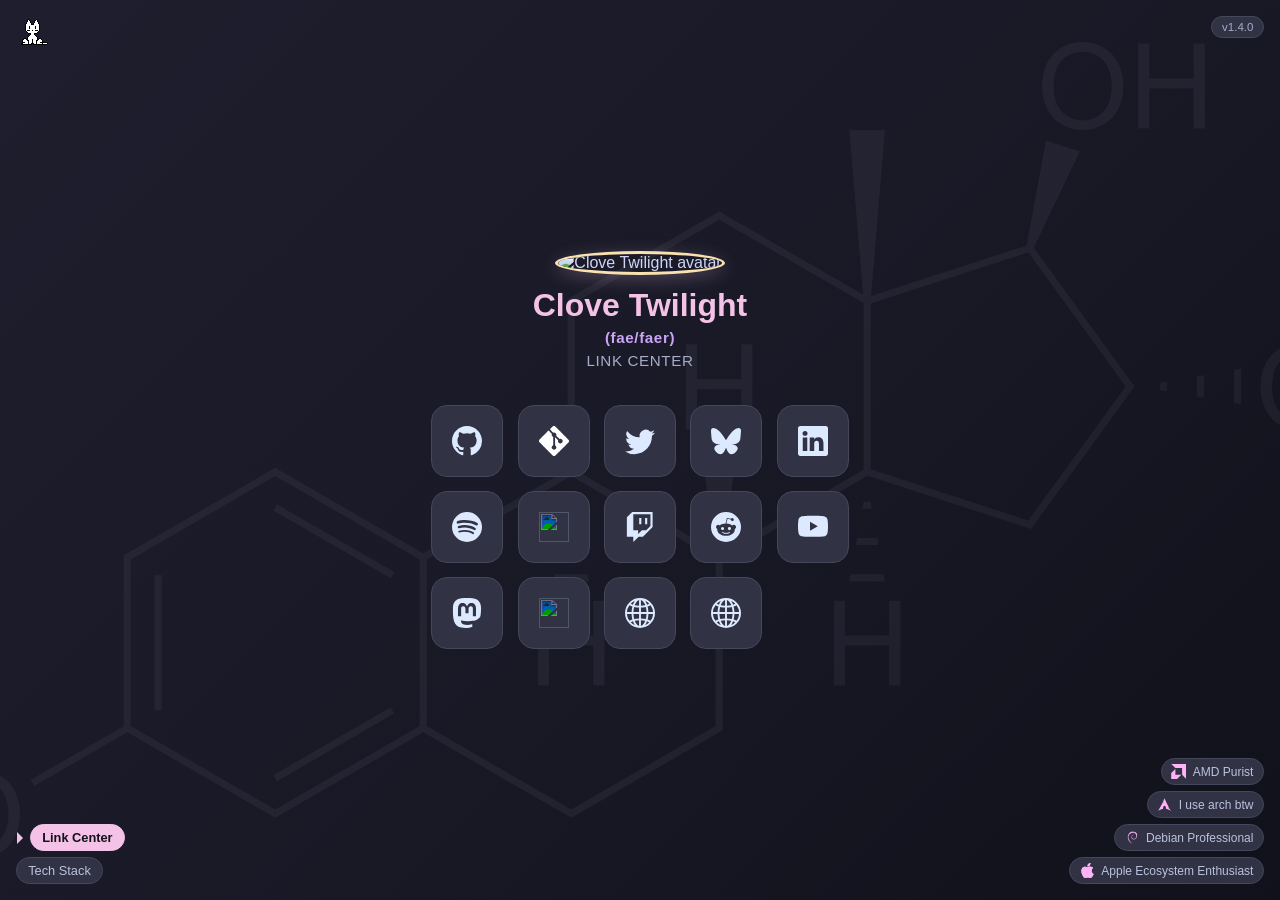
==== commit adc58222: "image fixes" ====
--- a/index.html
+++ b/index.html
@@ -24,6 +24,7 @@
     <meta name="theme-color" content="#f5c2e7" />
 
     <!-- Open Graph / Discord / Facebook -->
+    <meta property="og:image" content="https://clove.is-a.dev/images/favicon.png" />
     <meta property="og:site_name" content="clove.is-a.dev" />
     <meta property="og:title" content="Clove Twilight" />
     <meta property="og:description" content="Link Center for Clove Twilight" />
@@ -32,6 +33,7 @@
     <meta property="og:locale" content="en_GB" />
 
     <!-- Twitter Card -->
+    <meta name="twitter:image" content="https://clove.is-a.dev/images/favicon.png" />
     <meta name="twitter:card" content="summary_large_image" />
     <meta name="twitter:title" content="Clove Twilight" />
     <meta name="twitter:description" content="Link Center for Clove Twilight" />
@@ -60,7 +62,9 @@
 
     <main class="hub">
         <header class="hub-header">
-            <img class="pfp" src="https://cdn.discordapp.com/avatars/1464890289922641993/83c6f674b7bdf901ab7b1e65204795ca.png" alt="Clove Twilight avatar">
+            <img class="pfp"
+                src="https://cdn.discordapp.com/avatars/1464890289922641993/83c6f674b7bdf901ab7b1e65204795ca.png"
+                alt="Clove Twilight avatar">
             <h1>Clove Twilight</h1>
             <h2 class="pronouns">(fae/faer)</h2>
             <p class="tagline">Link Center</p>
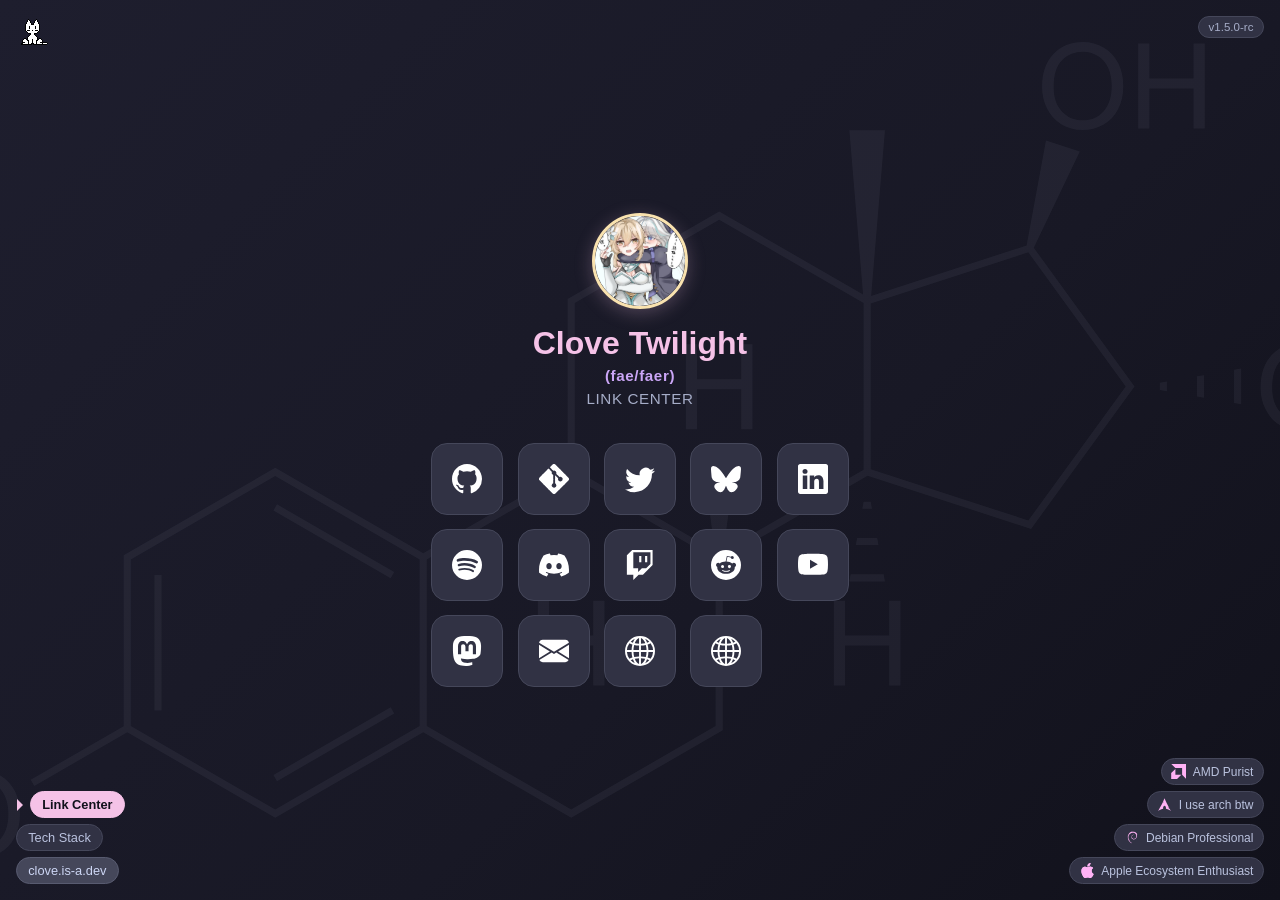
==== commit f68c49c1: "1.5.0-rc" ====
--- a/index.html
+++ b/index.html
@@ -26,7 +26,7 @@
     <!-- Open Graph / Discord / Facebook -->
     <meta property="og:image" content="https://clove.is-a.dev/images/favicon.png" />
     <meta property="og:site_name" content="clove.is-a.dev" />
-    <meta property="og:title" content="Clove Twilight" />
+    <meta property="og:title" content="Clove Twilight | Links" />
     <meta property="og:description" content="Link Center for Clove Twilight" />
     <meta property="og:type" content="website" />
     <meta property="og:url" content="https://clove.is-a.dev" />
@@ -34,8 +34,8 @@
 
     <!-- Twitter Card -->
     <meta name="twitter:image" content="https://clove.is-a.dev/images/favicon.png" />
-    <meta name="twitter:card" content="summary_large_image" />
-    <meta name="twitter:title" content="Clove Twilight" />
+    <meta name="twitter:card" content="summary" />
+    <meta name="twitter:title" content="Clove Twilight | Links" />
     <meta name="twitter:description" content="Link Center for Clove Twilight" />
 </head>
 
@@ -44,6 +44,8 @@
         <nav class="nav-links">
             <a class="nav-link selected" data-href="/">Link Center</a>
             <a class="nav-link" data-href="/tech-stack">Tech Stack</a>
+            <a class="nav-link is-a-dev" data-href="https://clove.is-a.dev" target="_blank"
+                rel="noopener noreferrer">clove.is-a.dev</a>
         </nav>
     </header>
     <a rel="me" href="https://mastodon.social/@doughmination" style="display: none;"></a>
@@ -58,13 +60,11 @@
         </span>
     </a>
 
-    <a class="version-tag" data-href="/changelog" title="Changelog">v1.4.0</a>
+    <a class="version-tag" data-href="/changelog" title="Changelog">v1.5.0-rc</a>
 
     <main class="hub">
         <header class="hub-header">
-            <img class="pfp"
-                src="https://cdn.discordapp.com/avatars/1464890289922641993/83c6f674b7bdf901ab7b1e65204795ca.png"
-                alt="Clove Twilight avatar">
+            <img class="pfp" src="/images/avatar.png" alt="Clove Twilight avatar">
             <h1>Clove Twilight</h1>
             <h2 class="pronouns">(fae/faer)</h2>
             <p class="tagline">Link Center</p>
@@ -80,7 +80,7 @@
             </a>
 
             <a class="link-card" href="https://git.gay/doughmination">
-                <img class="icon raw" src="/images/git-gay.svg" alt="">
+                <img class="icon" src="/images/git-gay.svg" alt="">
                 <span class="link-text">
                     <span class="link-title">Git.Gay</span>
                     <span class="link-sub">@doughmination</span>
--- a/css/style.css
+++ b/css/style.css
@@ -83,6 +83,7 @@
 }
 
 @media (prefers-reduced-motion: reduce) {
+
   ::view-transition-old(root),
   ::view-transition-new(root) {
     animation: none;
@@ -199,20 +200,11 @@
   width: 30px;
   height: 30px;
   flex-shrink: 0;
-  filter: invert(86%) sepia(8%) saturate(900%) hue-rotate(190deg) brightness(105%);
+  filter: brightness(0) invert(1);
   transition: filter 0.15s ease;
 }
 
 .link-card:hover .icon {
-  filter: invert(78%) sepia(36%) saturate(640%) hue-rotate(280deg) brightness(105%);
-}
-
-/* git.gay: white by default, true pride colors on hover */
-.icon.raw {
-  filter: brightness(0) invert(1);
-}
-
-.link-card:hover .icon.raw {
   filter: none;
 }
 
@@ -329,17 +321,35 @@
   animation: np-eq 0.9s ease-in-out infinite;
 }
 
-.np-bars i:nth-child(2) { animation-delay: 0.15s; }
-.np-bars i:nth-child(3) { animation-delay: 0.3s; }
-.np-bars i:nth-child(4) { animation-delay: 0.45s; }
+.np-bars i:nth-child(2) {
+  animation-delay: 0.15s;
+}
+
+.np-bars i:nth-child(3) {
+  animation-delay: 0.3s;
+}
+
+.np-bars i:nth-child(4) {
+  animation-delay: 0.45s;
+}
 
 @keyframes np-eq {
-  0%, 100% { transform: scaleY(0.3); }
-  50% { transform: scaleY(1); }
+
+  0%,
+  100% {
+    transform: scaleY(0.3);
+  }
+
+  50% {
+    transform: scaleY(1);
+  }
 }
 
 @media (prefers-reduced-motion: reduce) {
-  .np-bars i { animation: none; transform: scaleY(0.6); }
+  .np-bars i {
+    animation: none;
+    transform: scaleY(0.6);
+  }
 }
 
 .np-text {
@@ -416,6 +426,17 @@
   margin-left: 14px;
 }
 
+.nav-link.is-a-dev {
+  background: var(--surface-1);
+  border-color: var(--surface-2);
+  color: var(--text);
+}
+
+.nav-link.is-a-dev:hover {
+  border-color: var(--saphire);
+  transform: translateX(2px);
+}
+
 /* Rotated triangle pointing at the selected item */
 .nav-link.selected::before {
   content: "";
@@ -492,6 +513,7 @@
     height: 26px;
   }
 }
+
 /* ===== Tech stack page ===== */
 /* Let only the tech-stack page scroll; link hub stays locked */
 html:has(.tech-stack),
@@ -674,7 +696,9 @@
   backdrop-filter: blur(2px);
 }
 
-.cat-picker[hidden] { display: none; }
+.cat-picker[hidden] {
+  display: none;
+}
 
 .cat-picker-panel {
   width: min(94vw, 430px);
@@ -706,7 +730,9 @@
   padding: 0 0.25rem;
 }
 
-.cat-picker-close:hover { color: var(--text); }
+.cat-picker-close:hover {
+  color: var(--text);
+}
 
 .cat-grid {
   display: grid;
@@ -741,7 +767,10 @@
   box-shadow: inset 0 0 0 1px var(--pink);
 }
 
-.cat-option.locked { cursor: default; opacity: 0.75; }
+.cat-option.locked {
+  cursor: default;
+  opacity: 0.75;
+}
 
 .cat-preview {
   width: 32px;
@@ -753,7 +782,9 @@
   transform-origin: center;
 }
 
-.cat-name { font-weight: 500; }
+.cat-name {
+  font-weight: 500;
+}
 
 .cat-lock {
   font-size: 0.62rem;
@@ -768,5 +799,7 @@
 }
 
 @media (max-width: 420px) {
-  .cat-grid { grid-template-columns: repeat(2, 1fr); }
-}
+  .cat-grid {
+    grid-template-columns: repeat(2, 1fr);
+  }
+}
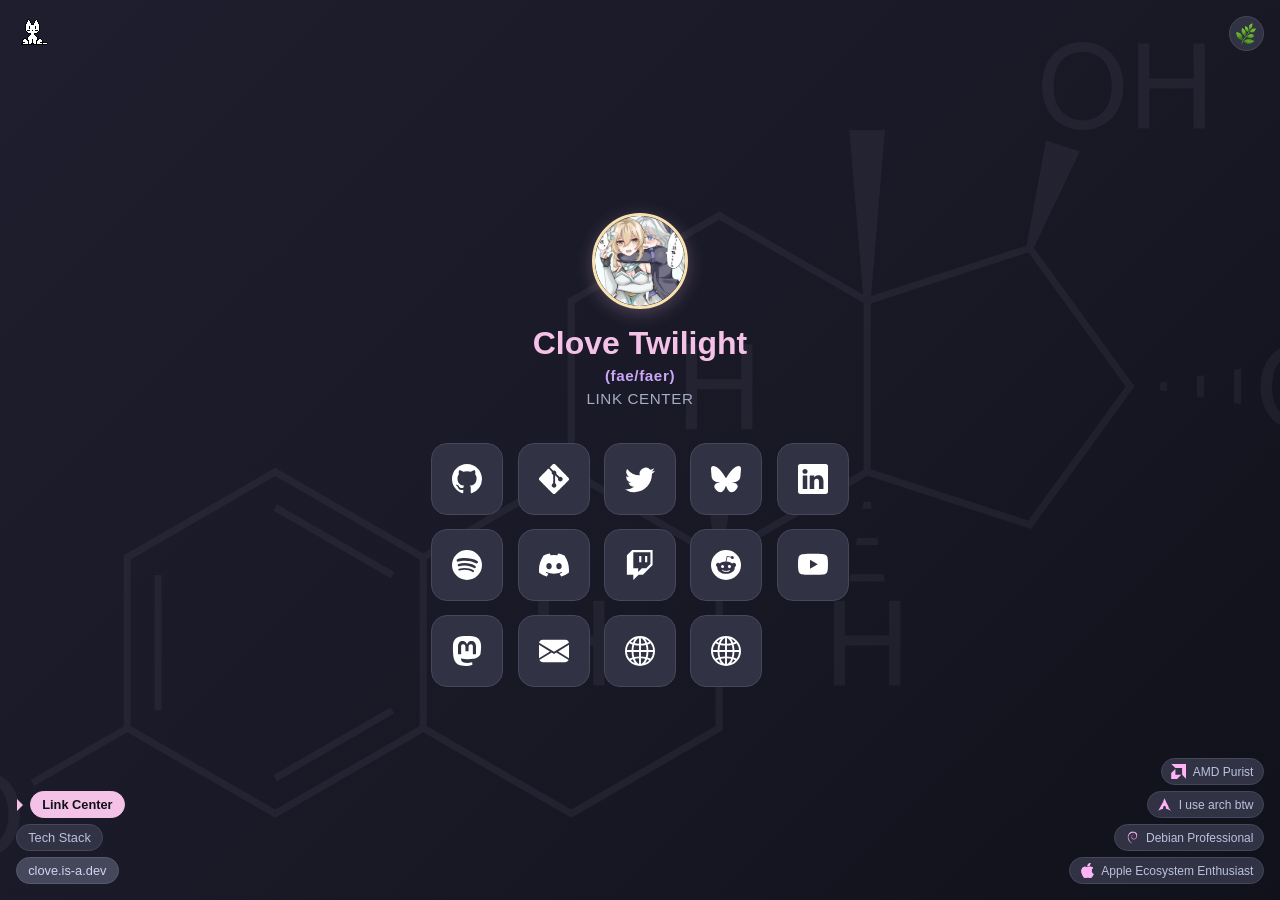
==== commit 76e31565: "beta 1.6" ====
--- a/index.html
+++ b/index.html
@@ -5,8 +5,13 @@
     <meta charset="UTF-8">
     <meta name="viewport" content="width=device-width, initial-scale=1.0">
     <title>Clove Twilight - Link Center</title>
-    <link rel="stylesheet" href="/css/style.css">
-    <link rel="icon" type="image/svg+xml" href="/images/favicon.svg">
+<link rel="stylesheet" href="/css/style.css">
+    <link rel="stylesheet" href="/css/themes/mocha.css">
+    <link rel="stylesheet" href="/css/themes/macchiato.css">
+    <link rel="stylesheet" href="/css/themes/frappe.css">
+    <link rel="stylesheet" href="/css/themes/latte.css">
+    <script>try{var f=localStorage.getItem('ctpFlavor');document.documentElement.setAttribute('data-flavor',['mocha','macchiato','frappe','latte'].indexOf(f)>=0?f:'mocha');}catch(e){document.documentElement.setAttribute('data-flavor','mocha');}</script>
+    <link rel="icon" type="image/svg+xml" href="/images/favicon/favicon.svg">
 
     <!-- SEO Meta Tags -->
     <meta name="description" content="Link Center for Clove Twilight" />
@@ -15,25 +20,25 @@
     <meta name="robots" content="index, follow, max-image-preview:large, max-snippet:-1, max-video-preview:-1" />
 
     <!-- Canonical URL -->
-    <link rel="canonical" href="https://clove.is-a.dev" />
+    <link rel="canonical" href="https://doughmination.is-a.dev" />
 
     <!-- Alternate for mobile -->
-    <link rel="alternate" media="only screen and (max-width: 640px)" href="https://clove.is-a.dev" />
+    <link rel="alternate" media="only screen and (max-width: 640px)" href="https://doughmination.is-a.dev" />
 
     <!-- Theme Color -->
     <meta name="theme-color" content="#f5c2e7" />
 
     <!-- Open Graph / Discord / Facebook -->
-    <meta property="og:image" content="https://clove.is-a.dev/images/favicon.png" />
-    <meta property="og:site_name" content="clove.is-a.dev" />
+    <meta property="og:image" content="https://doughmination.is-a.dev/images/favicon/favicon.png" />
+    <meta property="og:site_name" content="doughmination.is-a.dev" />
     <meta property="og:title" content="Clove Twilight | Links" />
     <meta property="og:description" content="Link Center for Clove Twilight" />
     <meta property="og:type" content="website" />
-    <meta property="og:url" content="https://clove.is-a.dev" />
+    <meta property="og:url" content="https://doughmination.is-a.dev" />
     <meta property="og:locale" content="en_GB" />
 
     <!-- Twitter Card -->
-    <meta name="twitter:image" content="https://clove.is-a.dev/images/favicon.png" />
+    <meta name="twitter:image" content="https://doughmination.is-a.dev/images/favicon/favicon.png" />
     <meta name="twitter:card" content="summary" />
     <meta name="twitter:title" content="Clove Twilight | Links" />
     <meta name="twitter:description" content="Link Center for Clove Twilight" />
@@ -48,7 +53,6 @@
                 rel="noopener noreferrer">clove.is-a.dev</a>
         </nav>
     </header>
-    <a rel="me" href="https://mastodon.social/@doughmination" style="display: none;"></a>
 
     <a class="now-playing" id="now-playing" target="_blank" rel="noopener" hidden>
         <img class="np-art" alt="" referrerpolicy="no-referrer">
@@ -60,11 +64,9 @@
         </span>
     </a>
 
-    <a class="version-tag" data-href="/changelog" title="Changelog">v1.5.0-rc</a>
-
     <main class="hub">
         <header class="hub-header">
-            <img class="pfp" src="/images/avatar.png" alt="Clove Twilight avatar">
+            <img class="pfp" src="/images/favicon/avatar.png" alt="Clove Twilight avatar">
             <h1>Clove Twilight</h1>
             <h2 class="pronouns">(fae/faer)</h2>
             <p class="tagline">Link Center</p>
@@ -72,7 +74,7 @@
 
         <nav class="links">
             <a class="link-card" href="https://github.com/doughmination">
-                <img class="icon" src="/images/github.svg" alt="">
+                <img class="icon" src="/images/socials/github.svg" alt="">
                 <span class="link-text">
                     <span class="link-title">GitHub</span>
                     <span class="link-sub">@doughmination</span>
@@ -80,7 +82,7 @@
             </a>
 
             <a class="link-card" href="https://git.gay/doughmination">
-                <img class="icon" src="/images/git-gay.svg" alt="">
+                <img class="icon" src="/images/socials/git-gay.svg" alt="">
                 <span class="link-text">
                     <span class="link-title">Git.Gay</span>
                     <span class="link-sub">@doughmination</span>
@@ -88,7 +90,7 @@
             </a>
 
             <a class="link-card" href="https://x.com/DoughminCEO">
-                <img class="icon" src="/images/twitter.svg" alt="">
+                <img class="icon" src="/images/socials/twitter.svg" alt="">
                 <span class="link-text">
                     <span class="link-title">Twitter</span>
                     <span class="link-sub">@DoughminCEO</span>
@@ -96,7 +98,7 @@
             </a>
 
             <a class="link-card" href="https://bsky.app/profile/doughmination.win">
-                <img class="icon" src="/images/bluesky.svg" alt="">
+                <img class="icon" src="/images/socials/bluesky.svg" alt="">
                 <span class="link-text">
                     <span class="link-title">Bluesky</span>
                     <span class="link-sub">@doughmination.win</span>
@@ -104,7 +106,7 @@
             </a>
 
             <a class="link-card" href="https://www.linkedin.com/in/estrogen/">
-                <img class="icon" src="/images/linkedin.svg" alt="">
+                <img class="icon" src="/images/socials/linkedin.svg" alt="">
                 <span class="link-text">
                     <span class="link-title">LinkedIn</span>
                     <span class="link-sub">Clove Twilight</span>
@@ -112,7 +114,7 @@
             </a>
 
             <a class="link-card" href="https://open.spotify.com/user/x060f5w4ftwv8zc8fi9662t70">
-                <img class="icon" src="/images/spotify.svg" alt="">
+                <img class="icon" src="/images/socials/spotify.svg" alt="">
                 <span class="link-text">
                     <span class="link-title">Spotify</span>
                     <span class="link-sub">doughmination</span>
@@ -120,7 +122,7 @@
             </a>
 
             <a class="link-card" href="https://discord.gg/TransRights">
-                <img class="icon" src="/images/discord.svg" alt="">
+                <img class="icon" src="/images/socials/discord.svg" alt="">
                 <span class="link-text">
                     <span class="link-title">Discord</span>
                     <span class="link-sub">Girls Discord Server</span>
@@ -128,7 +130,7 @@
             </a>
 
             <a class="link-card" href="https://www.twitch.tv/doughminationgaming">
-                <img class="icon" src="/images/twitch.svg" alt="">
+                <img class="icon" src="/images/socials/twitch.svg" alt="">
                 <span class="link-text">
                     <span class="link-title">Twitch</span>
                     <span class="link-sub">@doughminationgaming</span>
@@ -136,7 +138,7 @@
             </a>
 
             <a class="link-card" href="https://www.reddit.com/user/XerinDotZero/">
-                <img class="icon" src="/images/reddit.svg" alt="">
+                <img class="icon" src="/images/socials/reddit.svg" alt="">
                 <span class="link-text">
                     <span class="link-title">Reddit</span>
                     <span class="link-sub">u/XerinDotZero</span>
@@ -144,7 +146,7 @@
             </a>
 
             <a class="link-card" href="https://www.youtube.com/@CloveTwiGaming">
-                <img class="icon" src="/images/youtube.svg" alt="">
+                <img class="icon" src="/images/socials/youtube.svg" alt="">
                 <span class="link-text">
                     <span class="link-title">YouTube</span>
                     <span class="link-sub">@CloveTwiGaming</span>
@@ -152,7 +154,7 @@
             </a>
 
             <a class="link-card" rel="me" href="https://mastodon.social/@doughmination">
-                <img class="icon" src="/images/mastodon.svg" alt="">
+                <img class="icon" src="/images/socials/mastodon.svg" alt="">
                 <span class="link-text">
                     <span class="link-title">Mastodon</span>
                     <span class="link-sub">@doughmination@mastodon.social</span>
@@ -160,7 +162,7 @@
             </a>
 
             <a class="link-card" href="mailto:admin@doughmination.win">
-                <img class="icon" src="/images/email.svg" alt="">
+                <img class="icon" src="/images/socials/email.svg" alt="">
                 <span class="link-text">
                     <span class="link-title">Email</span>
                     <span class="link-sub">admin@doughmination.win</span>
@@ -168,7 +170,7 @@
             </a>
 
             <a class="link-card" href="https://doughmination.win/">
-                <img class="icon" src="/images/site.svg" alt="">
+                <img class="icon" src="/images/socials/site.svg" alt="">
                 <span class="link-text">
                     <span class="link-title">My Company Website</span>
                     <span class="link-sub">doughmination.win</span>
@@ -176,7 +178,7 @@
             </a>
 
             <a class="link-card" href="https://doughmination.co.uk/">
-                <img class="icon" src="/images/site.svg" alt="">
+                <img class="icon" src="/images/socials/site.svg" alt="">
                 <span class="link-text">
                     <span class="link-title">My Portfolio</span>
                     <span class="link-sub">doughmination.co.uk</span>
@@ -188,27 +190,27 @@
 
     <aside class="badges" aria-label="System badges">
         <span class="badge">
-            <img class="badge-icon" src="/images/amd.svg" alt="">
+            <img class="badge-icon" src="/images/misc/amd.svg" alt="">
             AMD Purist
         </span>
         <span class="badge">
-            <img class="badge-icon" src="/images/arch.svg" alt="">
+            <img class="badge-icon" src="/images/misc/arch.svg" alt="">
             I use arch btw
         </span>
         <span class="badge">
-            <img class="badge-icon" src="/images/debian.svg" alt="">
+            <img class="badge-icon" src="/images/misc/debian.svg" alt="">
             Debian Professional
         </span>
         <span class="badge">
-            <img class="badge-icon" src="/images/apple.svg" alt="">
+            <img class="badge-icon" src="/images/misc/apple.svg" alt="">
             Apple Ecosystem Enthusiast
         </span>
     </aside>
 
-    <script src="/js/cat.js" data-cat="/images/oneko.gif"></script>
+    <script src="/js/cat.js" data-cat="/images/misc/oneko.gif"></script>
     <script src="/js/nav.js"></script>
     <script src="/js/now-playing.js"></script>
-    <script src="/js/cat-modes.js"></script>
+    <script src="/js/flavors.js"></script>
 </body>
 
 </html>
--- a/css/style.css
+++ b/css/style.css
@@ -31,42 +31,6 @@
   font-style: normal;
 }
 
-:root {
-  /* https://catppuccin.com/palette/ */
-  /* Catppuccin Mocha */
-  /* accents */
-  --rosewater: #f5e0dc;
-  --flamingo: #f2cdcd;
-  --pink: #f5c2e7;
-  --mauve: #cba6f7;
-  --red: #f38ba8;
-  --maroon: #eba0ac;
-  --peach: #fab387;
-  --yellow: #f9e2af;
-  --green: #a6e3a1;
-  --teal: #94e2d5;
-  --sky: #89dceb;
-  --saphire: #74c7ec;
-  --blue: #89b4fa;
-  /* a lovely new blue passport */
-  --lavender: #b4befe;
-  /* Text */
-  --text: #cdd6f4;
-  --subtext-0: #a6adc8;
-  --subtext-1: #bac2de;
-  --overlay-0: #6c7086;
-  --overlay-1: #7f849c;
-  --overlay-2: #9399b2;
-  --surface-0: #313244;
-  --surface-1: #45475a;
-  --surface-2: #585b70;
-  /* Backgrounds */
-  --base: #1e1e2e;
-  --mantle: #181825;
-  --crust: #11111b;
-  /* Is this the crusty crab? */
-}
-
 * {
   box-sizing: border-box;
 }
@@ -114,7 +78,7 @@
   content: "";
   position: fixed;
   inset: 0;
-  background: url(/images/estrogen.svg) center / cover no-repeat;
+  background: url(/images/theme/estrogen.svg) center / cover no-repeat;
   filter: invert(86%) sepia(8%) saturate(900%) hue-rotate(190deg) brightness(105%);
   opacity: 0.05;
   pointer-events: none;
@@ -259,10 +223,6 @@
   color: var(--subtext-0);
 }
 
-.link-card.arch .link-title {
-  color: var(--pink);
-}
-
 /* "Now playing" widget, pinned top-left */
 .now-playing {
   position: fixed;
@@ -575,28 +535,6 @@
   transform: translateX(-50%) translateY(0);
 }
 
-/* ===== Version tag (top-right) ===== */
-.version-tag {
-  position: fixed;
-  top: 1rem;
-  right: 1rem;
-  z-index: 6;
-  padding: 0.25rem 0.6rem;
-  border-radius: 999px;
-  background: var(--surface-0);
-  border: 1px solid var(--surface-1);
-  color: var(--subtext-0);
-  font-size: 0.72rem;
-  text-decoration: none;
-  cursor: pointer;
-  transition: color 0.15s ease, border-color 0.15s ease;
-}
-
-.version-tag:hover {
-  color: var(--pink);
-  border-color: var(--pink);
-}
-
 /* ===== Changelog page ===== */
 html:has(.changelog),
 body:has(.changelog) {
@@ -786,11 +724,6 @@
   font-weight: 500;
 }
 
-.cat-lock {
-  font-size: 0.62rem;
-  color: var(--subtext-0);
-}
-
 .cat-hint {
   margin: 0.85rem 0 0;
   font-size: 0.68rem;
@@ -802,4 +735,37 @@
   .cat-grid {
     grid-template-columns: repeat(2, 1fr);
   }
-}+}
+
+/* ============================================================
+   Theme switcher — icon button, top-right corner
+   ============================================================ */
+.beta-bar {
+  position: fixed;
+  top: 1rem;
+  right: 1rem;
+  z-index: 7;
+}
+
+.beta-btn {
+  display: inline-flex;
+  align-items: center;
+  justify-content: center;
+  padding: 0.35rem;
+  border-radius: 999px;
+  background: var(--surface-0);
+  border: 1px solid var(--surface-1);
+  cursor: pointer;
+  transition: border-color 0.15s ease, transform 0.15s ease;
+}
+
+.beta-btn:hover {
+  border-color: var(--pink);
+  transform: translateY(2px);
+}
+
+.beta-icon {
+  width: 22px;
+  height: 22px;
+  display: block;
+}
--- a/css/themes/mocha.css
+++ b/css/themes/mocha.css
@@ -0,0 +1,37 @@
+/* Catppuccin Mocha — official palette
+   https://github.com/catppuccin/catppuccin (dark, default) */
+html[data-flavor="mocha"] {
+  color-scheme: dark;
+
+  /* accents */
+  --rosewater: #f5e0dc;
+  --flamingo: #f2cdcd;
+  --pink: #f5c2e7;
+  --mauve: #cba6f7;
+  --red: #f38ba8;
+  --maroon: #eba0ac;
+  --peach: #fab387;
+  --yellow: #f9e2af;
+  --green: #a6e3a1;
+  --teal: #94e2d5;
+  --sky: #89dceb;
+  --saphire: #74c7ec;
+  --blue: #89b4fa;
+  --lavender: #b4befe;
+
+  /* Text */
+  --text: #cdd6f4;
+  --subtext-0: #a6adc8;
+  --subtext-1: #bac2de;
+  --overlay-0: #6c7086;
+  --overlay-1: #7f849c;
+  --overlay-2: #9399b2;
+  --surface-0: #313244;
+  --surface-1: #45475a;
+  --surface-2: #585b70;
+  
+  /* Backgrounds */
+  --base: #1e1e2e;
+  --mantle: #181825;
+  --crust: #11111b;
+}
--- a/css/themes/macchiato.css
+++ b/css/themes/macchiato.css
@@ -0,0 +1,37 @@
+/* Catppuccin Macchiato — official palette
+   https://github.com/catppuccin/catppuccin (dark) */
+html[data-flavor="macchiato"] {
+  color-scheme: dark;
+
+  /* accents */
+  --rosewater: #f4dbd6;
+  --flamingo:  #f0c6c6;
+  --pink:      #f5bde6;
+  --mauve:     #c6a0f6;
+  --red:       #ed8796;
+  --maroon:    #ee99a0;
+  --peach:     #f5a97f;
+  --yellow:    #eed49f;
+  --green:     #a6da95;
+  --teal:      #8bd5ca;
+  --sky:       #91d7e3;
+  --saphire:   #7dc4e4;
+  --blue:      #8aadf4;
+  --lavender:  #b7bdf8;
+
+  /* text */
+  --text:      #cad3f5;
+  --subtext-1: #b8c0e0;
+  --subtext-0: #a5adcb;
+  --overlay-2: #939ab7;
+  --overlay-1: #8087a2;
+  --overlay-0: #6e738d;
+
+  /* surfaces + backgrounds */
+  --surface-2: #5b6078;
+  --surface-1: #494d64;
+  --surface-0: #363a4f;
+  --base:      #24273a;
+  --mantle:    #1e2030;
+  --crust:     #181926;
+}
--- a/css/themes/frappe.css
+++ b/css/themes/frappe.css
@@ -0,0 +1,37 @@
+/* Catppuccin Frappé — official palette
+   https://github.com/catppuccin/catppuccin (dark) */
+html[data-flavor="frappe"] {
+  color-scheme: dark;
+
+  /* accents */
+  --rosewater: #f2d5cf;
+  --flamingo:  #eebebe;
+  --pink:      #f4b8e4;
+  --mauve:     #ca9ee6;
+  --red:       #e78284;
+  --maroon:    #ea999c;
+  --peach:     #ef9f76;
+  --yellow:    #e5c890;
+  --green:     #a6d189;
+  --teal:      #81c8be;
+  --sky:       #99d1db;
+  --saphire:   #85c1dc;
+  --blue:      #8caaee;
+  --lavender:  #babbf1;
+
+  /* text */
+  --text:      #c6d0f5;
+  --subtext-1: #b5bfe2;
+  --subtext-0: #a5adce;
+  --overlay-2: #949cbb;
+  --overlay-1: #838ba7;
+  --overlay-0: #737994;
+
+  /* surfaces + backgrounds */
+  --surface-2: #626880;
+  --surface-1: #51576d;
+  --surface-0: #414559;
+  --base:      #303446;
+  --mantle:    #292c3c;
+  --crust:     #232634;
+}
--- a/css/themes/latte.css
+++ b/css/themes/latte.css
@@ -0,0 +1,43 @@
+/* Catppuccin Latte — official palette
+   https://github.com/catppuccin/catppuccin (light) */
+html[data-flavor="latte"] {
+  color-scheme: light;
+
+  /* accents */
+  --rosewater: #dc8a78;
+  --flamingo:  #dd7878;
+  --pink:      #ea76cb;
+  --mauve:     #8839ef;
+  --red:       #d20f39;
+  --maroon:    #e64553;
+  --peach:     #fe640b;
+  --yellow:    #df8e1d;
+  --green:     #40a02b;
+  --teal:      #179299;
+  --sky:       #04a5e5;
+  --saphire:   #209fb5;
+  --blue:      #1e66f5;
+  --lavender:  #7287fd;
+
+  /* text */
+  --text:      #4c4f69;
+  --subtext-1: #5c5f77;
+  --subtext-0: #6c6f85;
+  --overlay-2: #7c7f93;
+  --overlay-1: #8c8fa1;
+  --overlay-0: #9ca0b0;
+
+  /* surfaces + backgrounds */
+  --surface-2: #acb0be;
+  --surface-1: #bcc0cc;
+  --surface-0: #ccd0da;
+  --base:      #eff1f5;
+  --mantle:    #e6e9ef;
+  --crust:     #dce0e8;
+}
+
+/* Light-mode readability fixes (icons are white-filtered by default) */
+html[data-flavor="latte"] .icon { filter: brightness(0); }
+html[data-flavor="latte"] .link-card:hover .icon { filter: none; }
+html[data-flavor="latte"] .badge-icon { filter: none; }
+html[data-flavor="latte"] body::before { background: url(/images/theme/estrogen.svg) center / cover no-repeat invert(1); }
